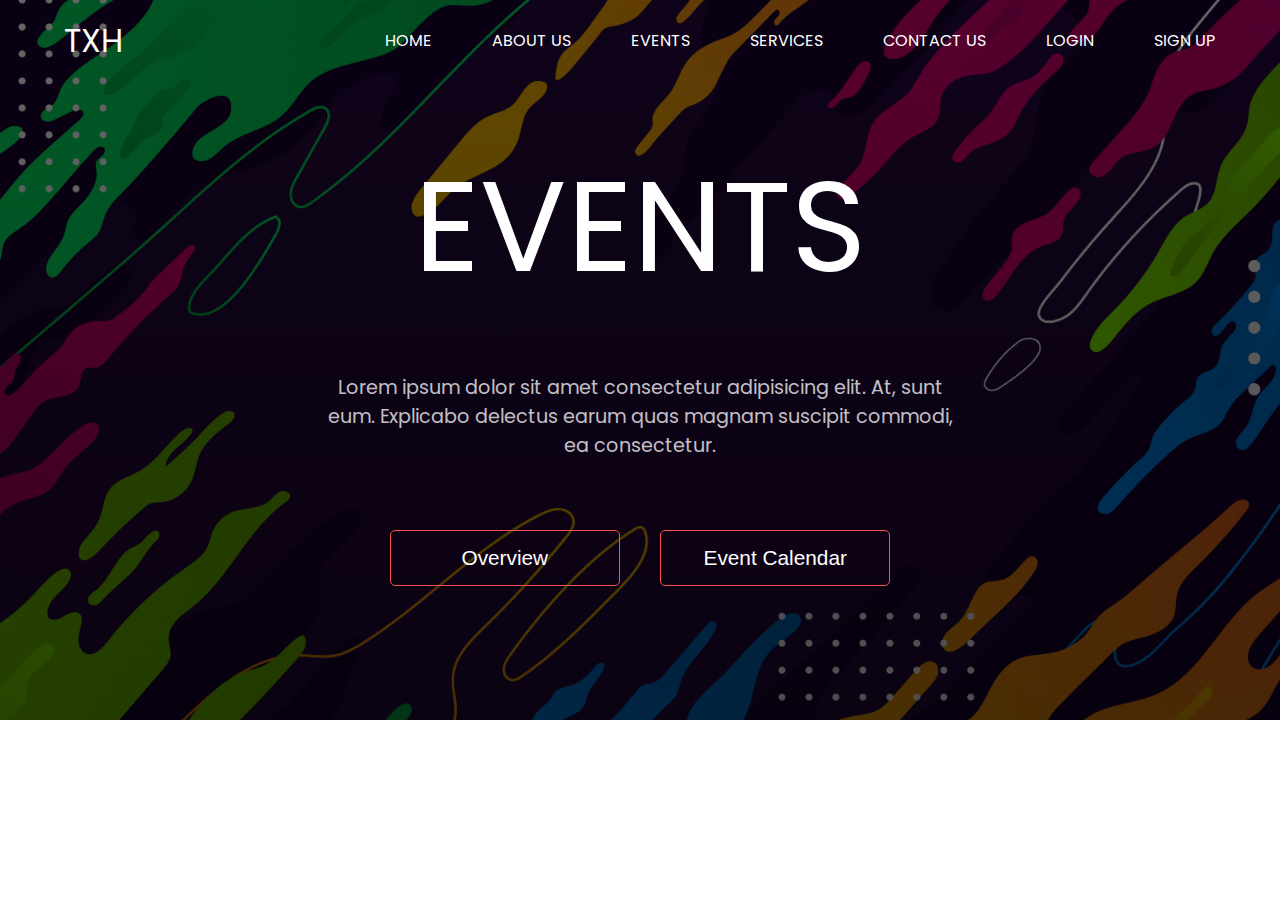
==== view/events.html @ c17a06e1 "updated homepage design. Added events page" ====
<!DOCTYPE html>
<html lang="en">
<head>
    <meta charset="UTF-8">
    <meta http-equiv="X-UA-Compatible" content="IE=edge">
    <meta name="viewport" content="width=device-width, initial-scale=1.0">
    <title>Events | Tech Experience Hub</title>
    <link rel="stylesheet" href="../css/navbar.css">
    <link rel="stylesheet" href="../css/events.css">
    <link href="https://fonts.googleapis.com/css2?family=Inter:wght@100;300;400&family=Poppins:wght@100;300;400&display=swap" rel="stylesheet"> 
</head>
<body>
    <!-- navigation bar -->
    <header>
        <div class="nav-container">
            <!-- brand -->
            <div class="nav-brand">
                <img src="" alt="">
                <a href="index.html">TXH</a>
            </div>

            <!-- hamburger menu -->
            <div class="burger">
                <div class="line1"></div>
                <div class="line2"></div>
                <div class="line3"></div>
            </div>

            <!-- navigation links -->
            <nav>
                <ul class="nav-links">
                    <li><a href="index.html" class="links">Home</a></li>
                    <li><a href="about.html" class="links">About Us</a></li>
                    <li><a href="events.html" class="links">Events</a></li>
                    <li><a href="services.html" class="links">Services</a></li>
                    <li><a href="contact.html" class="links">Contact Us</a></li>
                    <li><a href="login.html" class="links">Login</a></li>
                    <li><a href="signup.html" class="links">Sign Up</a></li>
                </ul>
            </nav>
        </div>
    </header>
    <!-- end of navigation bar -->

    <main>
        <div class="bk-img"></div>

        <p class="heading">Events</p>

        <p class="sometext">Lorem ipsum dolor sit amet consectetur adipisicing elit. At, sunt eum. Explicabo delectus earum quas magnam suscipit commodi, ea consectetur.</p>

        <!-- buttons -->
        <div class="button-container">
            <button>Overview</button>
            <button>Event Calendar</button>
        </div>
    </main>

<script src="../js/index.js"></script>
</body>
</html>
---- css/navbar.css ----
*{
    margin: 0;
    padding: 0;
    box-sizing: border-box;
}

html{
    scroll-behavior: smooth;
    
}

body{
    position: relative;
    font-family: 'Poppins', sans-serif;
    font-size: 16px;
    font-weight: 400;
    height: 100%;
}

header{
    display: flex;
    justify-content: center;
    height: 8vh;
    color: white;
    z-index: 999;
    background-color: #f5514e;
    width: 100%;
    position: fixed;
    top: 0;
}

.nav-container{
    display: flex;
    align-items: center;
    justify-content: space-between;
    width: 90%;
}

.nav-brand{
    display: flex;
    align-items: center;
    flex: 1;
}

.nav-brand a{
    font-size: 2rem;
    text-decoration: none;
    color: white;
}

.burger{
    display: block;
    z-index: 30;
    cursor: pointer;
}

.burger div{
    width: 25px;
    margin: 3px;
    padding: 2px;
    border-radius: 10px;
    background-color: white;
    transition: all .3s ease;
}

.nav-links{
    display: none;
    align-items: center;
    list-style: none;
    transition: all 0.5s ease;
}


.links{
    /* margin-left: 50px; */
    text-decoration: none;
    color: white;
    text-transform: uppercase;
    transition: all 0.5s ease;
}

.nav-links.navSlide{
    position: fixed;
    top: 8vh;
    left: 0;
    height: 100vh;
    width: 100%;
    display: block;
    background-color: #f5514e;
    z-index: 1000;
    transition: all 0.5s ease;
}

.nav-links.slideIn{
    overflow: hidden;
    animation: slideIn .5s ease forwards alternate;
}


@keyframes slideIn {
    from{
        transform: translateX(-100%);
    }

    to{
        transform: translateX(0%);
    }
}


.nav-links li a{
    display: inline-block;
    text-align: center;
    margin: 25px auto;
    width: 100%;
}

.burger.toggle .line1{
    transform: rotate(45deg) translate(5px, 5px);
}
.burger.toggle .line2{
    /* transform: translateX(-200px); */
    opacity: 0;
    
}
.burger.toggle .line3{
    transform: rotate(-45deg) translate(5px, -5px);
}




@media screen and (min-width: 50em) {
    header{
        position: relative;
        background: transparent;
        top: 0;
        width: 100%;
        border: 0;
        height: 9vh;
        transition: all 0.8s ease;
    }

    .header-transparent{
        background: transparent;
        position: relative;
    }

    .nav-container{
        position: relative;
        top: 0;
    }

    .nav-links{
        display: flex;
    }

    .nav-links li a{
        margin: 30px;
        padding: 0px;
    }

    .nav-links li a:hover{
        color: #FF8482;
    }

    .burger{
        display: none;
    }

    .stickyH{
        position: sticky;
        background-color: #f5514e;
    }
}
---- css/events.css ----
*{
    margin: 0;
    padding: 0;
    box-sizing: border-box;
}

html{
  scroll-behavior: smooth;
}

body{
  height: 100vh;
  font-family: "Poppins", sans-serif;
  font-size: 16px;
  font-weight: 400;
}

.bk-img {
    position: absolute;
    top: 0;
    /* border: 5px solid red; */
    /* object-fit: scale-down; */
    height: 80vh;
    width: 100%;
    background: linear-gradient(rgba(0, 0, 0, 0.6), rgba(0, 0, 0, 0.7)),
      url("../assets/img/backgrounds/mainBg.png");
    background-repeat: no-repeat;
    background-size: cover;
    z-index: -1000;
  }

  .heading{
    padding-top: 150px;
    font-size: 5rem;
    text-transform: uppercase;
    color: white;
    text-align: center;
  }

  .sometext{
    color: rgba(255, 255, 255, 0.774);
    font-size: 1rem;
    text-align: center;
    width: 90%;
    margin: 50px auto;
  }

  .button-container{
    display: flex;
    align-items: center;
    flex-direction: column;
    width: 90%;
    margin: auto;
    justify-content: center;
  }

  .button-container button{
    padding: 15px;
    font-size: 1rem;
    margin-top: 20px;
    width: 100%;
    background-color: #f5514e;
    color: white;
    border: 0;
    border-radius: 5px;
    cursor: pointer;
  }



  @media screen and (min-width: 50em) {
    .bk-img {
        height: 80vh;
    }

    .heading{
      padding-top: 50px;
      font-size: 8rem;
    }
  
    .sometext{
      font-size: 1.2rem;
      width: 50%;
    }
  
    .button-container{
      width: 90%;
      flex-direction: row;
    }
  
    .button-container button{
      margin: 20px;
      width: 20%;
      font-size: 1.3rem;
      background: transparent;
      border: 1px solid #f5514e;
      transition: all 0.5s ease;
    }

    .button-container button:hover{
      background-color: #f5514e;
    }
  
  }
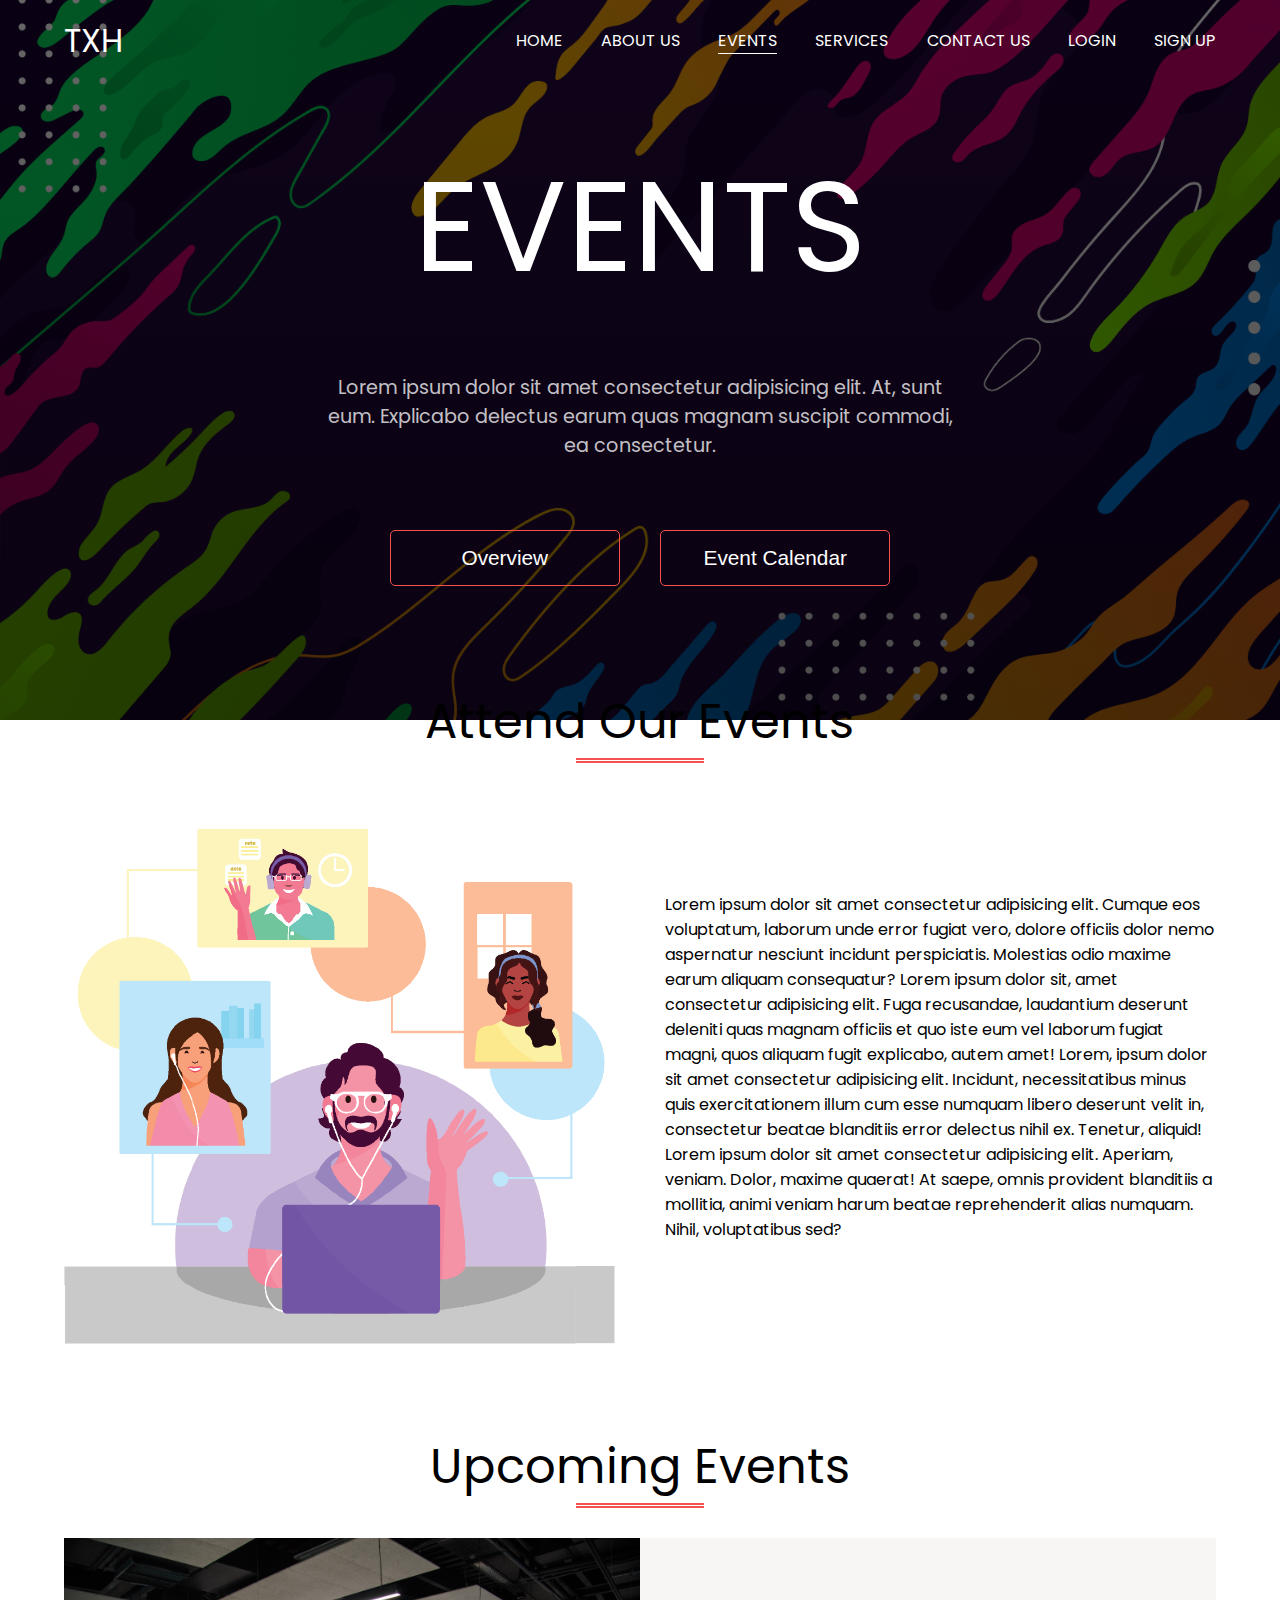
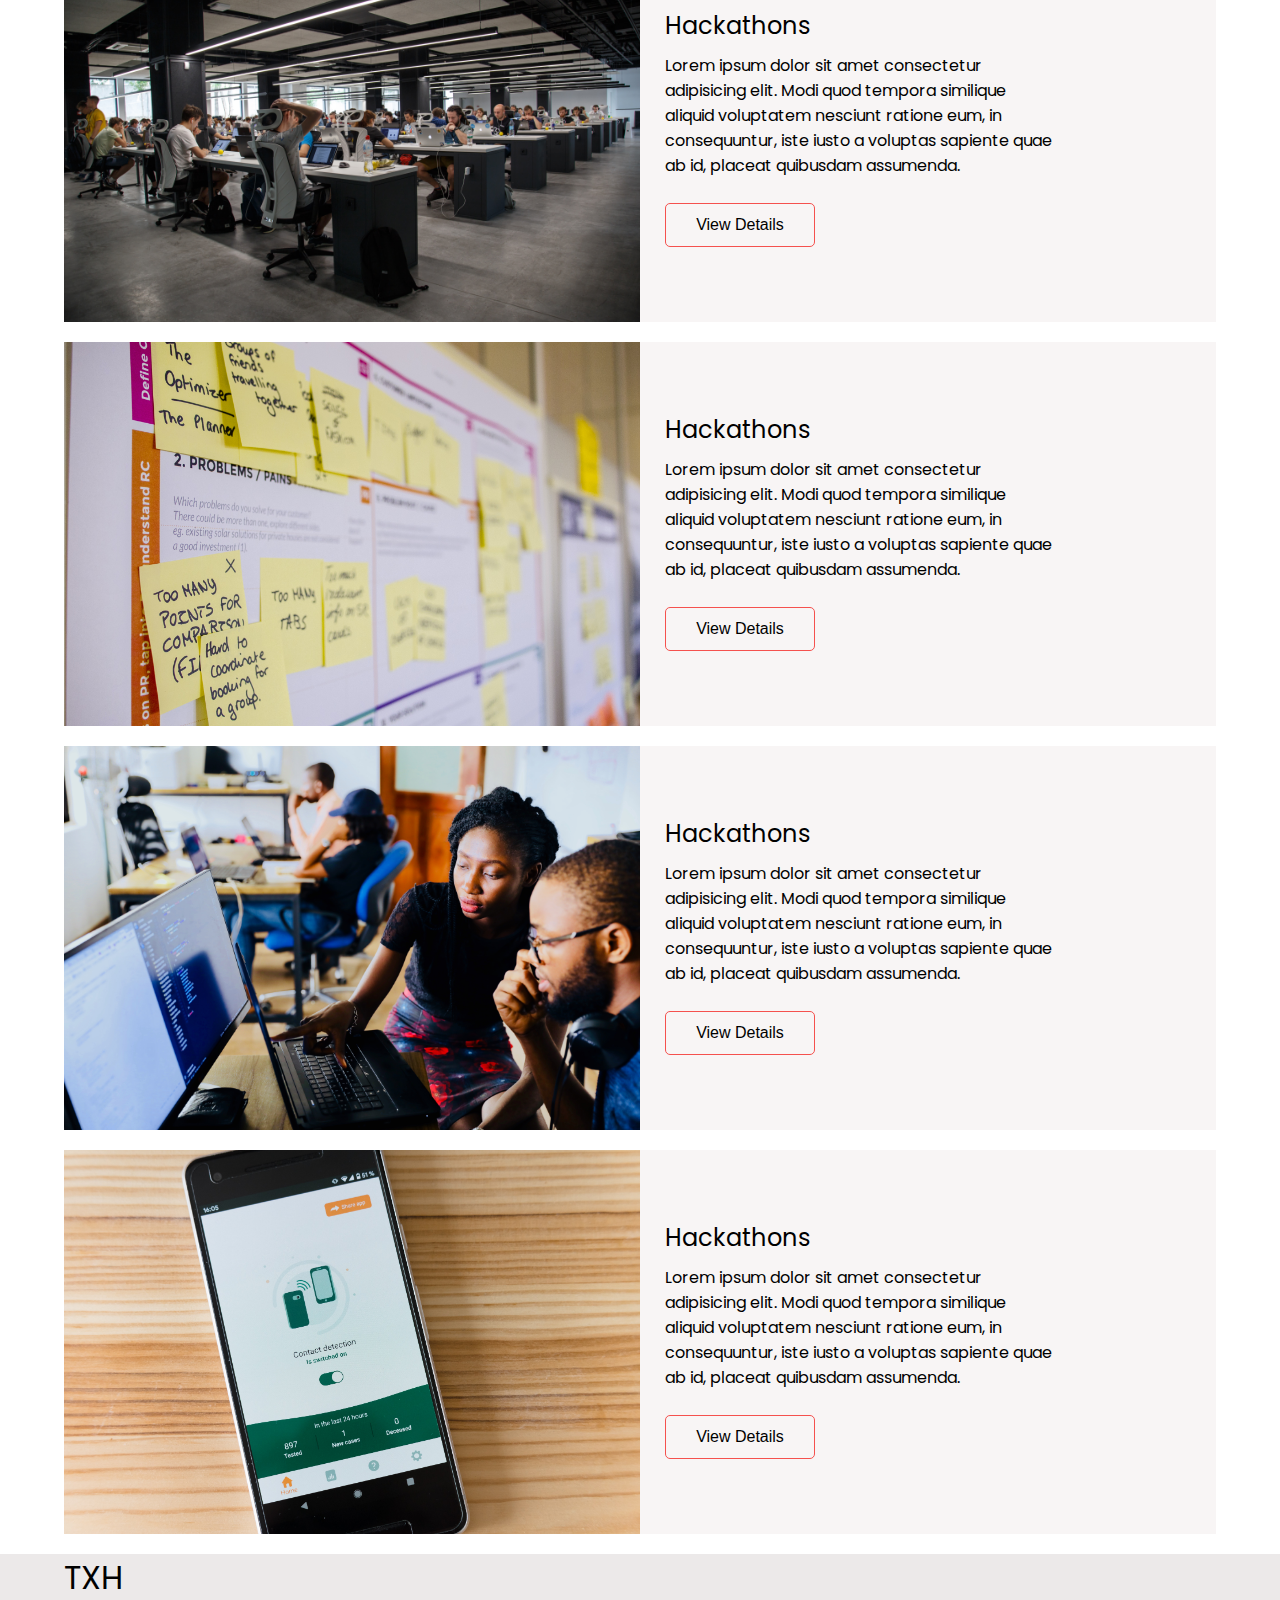
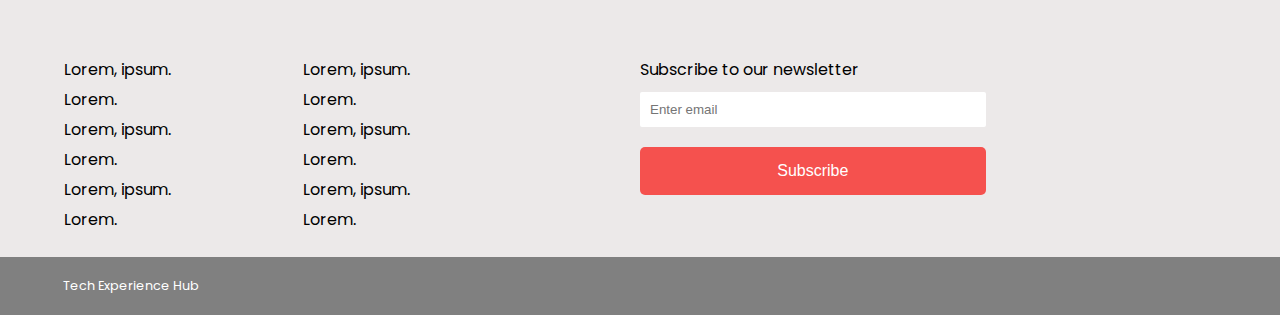
==== commit 8cdc655d: "completed events section" ====
--- a/view/events.html
+++ b/view/events.html
@@ -31,7 +31,7 @@
                 <ul class="nav-links">
                     <li><a href="index.html" class="links">Home</a></li>
                     <li><a href="about.html" class="links">About Us</a></li>
-                    <li><a href="events.html" class="links">Events</a></li>
+                    <li><a href="events.html" class="links active">Events</a></li>
                     <li><a href="services.html" class="links">Services</a></li>
                     <li><a href="contact.html" class="links">Contact Us</a></li>
                     <li><a href="login.html" class="links">Login</a></li>
@@ -54,8 +54,118 @@
             <button>Overview</button>
             <button>Event Calendar</button>
         </div>
+
+        <p class="title">Attend Our Events</p>
+
+        <!-- events intro -->
+        <section class="intro">
+            <div class="intro-container">
+                <div class="illustration">
+                    <a href="https://www.vecteezy.com/free-vector/discussion"><img src="../assets/img/illustration/eventIll.svg" alt=""></a>
+                </div>
+
+                <div class="text-content">
+                    <p class="text">Lorem ipsum dolor sit amet consectetur adipisicing elit. Cumque eos voluptatum, laborum unde error fugiat vero, dolore officiis dolor nemo aspernatur nesciunt incidunt perspiciatis. Molestias odio maxime earum aliquam consequatur? Lorem ipsum dolor sit, amet consectetur adipisicing elit. Fuga recusandae, laudantium deserunt deleniti quas magnam officiis et quo iste eum vel laborum fugiat magni, quos aliquam fugit explicabo, autem amet! Lorem, ipsum dolor sit amet consectetur adipisicing elit. Incidunt, necessitatibus minus quis exercitationem illum cum esse numquam libero deserunt velit in, consectetur beatae blanditiis error delectus nihil ex. Tenetur, aliquid! Lorem ipsum dolor sit amet consectetur adipisicing elit. Aperiam, veniam. Dolor, maxime quaerat! At saepe, omnis provident blanditiis a mollitia, animi veniam harum beatae reprehenderit alias numquam. Nihil, voluptatibus sed?</p>
+                </div>
+            </div>
+        </section>
+
+        <!-- events section -->
+        <section class="events">
+            <!--  -->
+            
+
+            <!-- events -->
+            <div class="events-container">
+                <p class="title">Upcoming Events</p>
+                <div class="event">
+                    <img src="../assets/img/pics/alex-kotliarskyi-QBpZGqEMsKg-unsplash.jpg" alt="">
+                    <div class="right">
+                        <p class="heading">Hackathons</p>
+                        <p class="text">Lorem ipsum dolor sit amet consectetur adipisicing elit. Modi quod tempora similique aliquid voluptatem nesciunt ratione eum, in consequuntur, iste iusto a voluptas sapiente quae ab id, placeat quibusdam assumenda.</p>
+                        <button>View Details</button>
+                    </div>
+                </div>
+                <div class="event">
+                    <img src="../assets/img/pics/daria-nepriakhina-zoCDWPuiRuA-unsplash.jpg" alt="">
+                    <div class="right">
+                        <p class="heading">Hackathons</p>
+                        <p class="text">Lorem ipsum dolor sit amet consectetur adipisicing elit. Modi quod tempora similique aliquid voluptatem nesciunt ratione eum, in consequuntur, iste iusto a voluptas sapiente quae ab id, placeat quibusdam assumenda.</p>
+                        <button>View Details</button>
+                    </div>
+                </div>
+                <div class="event">
+                    <img src="../assets/img/pics/lagos-techie-IgUR1iX0mqM-unsplash.jpg" alt="">
+                    <div class="right">
+                        <p class="heading">Hackathons</p>
+                        <p class="text">Lorem ipsum dolor sit amet consectetur adipisicing elit. Modi quod tempora similique aliquid voluptatem nesciunt ratione eum, in consequuntur, iste iusto a voluptas sapiente quae ab id, placeat quibusdam assumenda.</p>
+                        <button>View Details</button>
+                    </div>
+                </div>
+                <div class="event">
+                    <img src="../assets/img/pics/markus-winkler-4TBdESUNuFg-unsplash.jpg" alt="">
+                    <div class="right">
+                        <p class="heading">Hackathons</p>
+                        <p class="text">Lorem ipsum dolor sit amet consectetur adipisicing elit. Modi quod tempora similique aliquid voluptatem nesciunt ratione eum, in consequuntur, iste iusto a voluptas sapiente quae ab id, placeat quibusdam assumenda.</p>
+                        <button>View Details</button>
+                    </div>
+                </div>
+            </div>
+        </section>
+
     </main>
 
+    <footer>
+        <div class="footer-content">
+            <!-- brand and socials -->
+            <div class="brand">
+                <p>TXH</p>
+                <div class="socials">
+                    <a href=""><i class="fab fa-instagram-square fa-2x"></i></a>
+                    <a href=""><i class="fab fa-facebook-square fa-2x"></i></a>
+                    <a href=""><i class="fab fa-twitter-square fa-2x"></i></a>
+                    <a href=""><i class="fab fa-github-square fa-2x"></i></a>
+                </div>
+            </div>
+
+            <div class="res-content">
+                <!-- other linnks -->
+                <div class="other-links">
+                    <div class="first-set">
+                        <a href="http://">Lorem, ipsum.</a>
+                        <a href="http://">Lorem.</a>
+                        <a href="http://">Lorem, ipsum.</a>
+                        <a href="http://">Lorem.</a>
+                        <a href="http://">Lorem, ipsum.</a>
+                        <a href="http://">Lorem.</a>
+                    </div>
+                    <div class="second-set">
+                        <a href="http://">Lorem, ipsum.</a>
+                        <a href="http://">Lorem.</a>
+                        <a href="http://">Lorem, ipsum.</a>
+                        <a href="http://">Lorem.</a>
+                        <a href="http://">Lorem, ipsum.</a>
+                        <a href="http://">Lorem.</a>
+                    </div>
+                </div>
+
+                <!-- newsletter subscription -->
+                <div class="newsletter">
+                    <p>Subscribe to our newsletter</p>
+                    <input type="text" placeholder="Enter email">
+                    <input type="button" value="Subscribe">
+                </div>
+            </div>
+        </div>
+        <!-- <hr> -->
+        <div class="copyright-info">
+            <span><i class="fa fa-copyright" aria-hidden="true"></i>Tech Experience Hub</span>
+        </div>
+    </footer>
+
+    <button class="scrollToTop" onclick="topFunction()"><i class="fas fa-arrow-alt-circle-up fa-2x"></i></button>
+
+<script src="https://kit.fontawesome.com/f974d2668e.js" crossorigin="anonymous"></script>    
 <script src="../js/index.js"></script>
 </body>
 </html>--- a/css/navbar.css
+++ b/css/navbar.css
@@ -1,175 +1,277 @@
-*{
-    margin: 0;
-    padding: 0;
-    box-sizing: border-box;
-}
-
-html{
-    scroll-behavior: smooth;
-    
-}
-
-body{
+* {
+  margin: 0;
+  padding: 0;
+  box-sizing: border-box;
+}
+
+html {
+  scroll-behavior: smooth;
+}
+
+body {
+  position: relative;
+  font-family: "Poppins", sans-serif;
+  font-size: 16px;
+  font-weight: 400;
+  height: 100%;
+}
+
+header {
+  display: flex;
+  justify-content: center;
+  height: 8vh;
+  color: white;
+  z-index: 999;
+  background-color: #f5514e;
+  width: 100%;
+  position: fixed;
+  top: 0;
+}
+
+.nav-container {
+  display: flex;
+  align-items: center;
+  justify-content: space-between;
+  width: 90%;
+}
+
+.nav-brand {
+  display: flex;
+  align-items: center;
+  flex: 1;
+}
+
+.nav-brand a {
+  font-size: 2rem;
+  text-decoration: none;
+  color: white;
+}
+
+.burger {
+  display: block;
+  z-index: 30;
+  cursor: pointer;
+}
+
+.burger div {
+  width: 25px;
+  margin: 3px;
+  padding: 2px;
+  border-radius: 10px;
+  background-color: white;
+  transition: all 0.3s ease;
+}
+
+.nav-links {
+  display: none;
+  align-items: center;
+  list-style: none;
+  transition: all 0.5s ease;
+}
+
+.links {
+  /* margin-left: 50px; */
+  text-decoration: none;
+  color: white;
+  text-transform: uppercase;
+  transition: all 0.5s ease;
+}
+
+.nav-links.navSlide {
+  position: fixed;
+  top: 8vh;
+  left: 0;
+  height: 100vh;
+  width: 100%;
+  display: block;
+  background-color: #f5514e;
+  z-index: 1000;
+  transition: all 0.5s ease;
+}
+
+.nav-links.slideIn {
+  overflow: hidden;
+  animation: slideIn 0.5s ease forwards alternate;
+}
+
+@keyframes slideIn {
+  from {
+    transform: translateX(-100%);
+  }
+
+  to {
+    transform: translateX(0%);
+  }
+}
+
+.nav-links li a {
+  display: inline-block;
+  text-align: center;
+  margin: 25px auto;
+  width: 100%;
+}
+
+.burger.toggle .line1 {
+  transform: rotate(45deg) translate(5px, 5px);
+}
+.burger.toggle .line2 {
+  /* transform: translateX(-200px); */
+  opacity: 0;
+}
+.burger.toggle .line3 {
+  transform: rotate(-45deg) translate(5px, -5px);
+}
+
+footer {
+  /* background: linear-gradient(rgba(0, 0, 0, 0.6), rgba(0, 0, 0, 0.6)); */
+  background-color: #ece9e9;
+  height: fit-content;
+}
+
+.footer-content {
+  width: 90%;
+  margin: auto;
+}
+
+.brand p {
+  font-size: 2rem;
+  margin: 10px auto;
+}
+
+.socials {
+  margin: auto;
+  width: 100%;
+}
+
+.socials a {
+  text-decoration: none;
+  color: #f5514e;
+  margin: 5px;
+}
+
+.other-links {
+  display: flex;
+  align-items: center;
+  justify-content: space-between;
+  width: 90%;
+  margin: 20px 0px;
+}
+
+.other-links a {
+  display: block;
+  text-decoration: none;
+  color: black;
+  margin-bottom: 5px;
+}
+
+.newsletter {
+  width: 100%;
+}
+
+.newsletter input {
+  padding: 10px;
+  border: thin;
+  border-radius: 2px;
+  width: 100%;
+  margin: 10px auto;
+}
+
+.newsletter input[type="button"] {
+  padding: 15px;
+  font-size: 1rem;
+  background-color: #f5514e;
+  color: white;
+  border: 0;
+  border-radius: 5px;
+  transition: all 0.3s ease;
+}
+
+.newsletter input[type="button"]:hover {
+  border-radius: 10px;
+  cursor: pointer;
+}
+
+.copyright-info {
+  padding: 20px;
+  text-align: left;
+  font-size: 0.8rem;
+  background-color: grey;
+  color: white;
+}
+
+.copyright-info span {
+  display: block;
+  width: 93%;
+  margin: auto;
+}
+
+.active{
+    border-bottom: 1px solid white;
+}
+
+@media screen and (min-width: 50em) {
+  header {
     position: relative;
-    font-family: 'Poppins', sans-serif;
-    font-size: 16px;
-    font-weight: 400;
-    height: 100%;
-}
-
-header{
+    background: transparent;
+    top: 0;
+    width: 100%;
+    border: 0;
+    height: 9vh;
+    transition: all 0.8s ease;
+  }
+
+  .nav-container {
+    position: relative;
+    top: 0;
+  }
+
+  .nav-links {
     display: flex;
-    justify-content: center;
-    height: 8vh;
-    color: white;
-    z-index: 999;
+    justify-content: space-between;
+    width: 700px;
+  }
+
+  .nav-links li a{
+    margin: 30px auto;
+    padding: 0px;
+    width: fit-content;
+  }
+
+  .nav-links li{
+      text-align: center;
+      width: fit-content;
+  }
+
+  .nav-links li a:hover {
+    color: #ff8482;
+  }
+
+  .burger {
+    display: none;
+  }
+
+  .stickyH {
+    position: sticky;
     background-color: #f5514e;
-    width: 100%;
-    position: fixed;
-    top: 0;
-}
-
-.nav-container{
+  }
+
+  .stickyH .nav-links li a:hover{
+      color: white;
+      font-size: 1.05rem;
+  }
+
+  .other-links {
+    width: 30%;
+  }
+
+  .newsletter {
+    width: 30%;
+    margin: 20px auto;
+  }
+
+  .res-content {
     display: flex;
-    align-items: center;
     justify-content: space-between;
-    width: 90%;
-}
-
-.nav-brand{
-    display: flex;
-    align-items: center;
-    flex: 1;
-}
-
-.nav-brand a{
-    font-size: 2rem;
-    text-decoration: none;
-    color: white;
-}
-
-.burger{
-    display: block;
-    z-index: 30;
-    cursor: pointer;
-}
-
-.burger div{
-    width: 25px;
-    margin: 3px;
-    padding: 2px;
-    border-radius: 10px;
-    background-color: white;
-    transition: all .3s ease;
-}
-
-.nav-links{
-    display: none;
-    align-items: center;
-    list-style: none;
-    transition: all 0.5s ease;
-}
-
-
-.links{
-    /* margin-left: 50px; */
-    text-decoration: none;
-    color: white;
-    text-transform: uppercase;
-    transition: all 0.5s ease;
-}
-
-.nav-links.navSlide{
-    position: fixed;
-    top: 8vh;
-    left: 0;
-    height: 100vh;
-    width: 100%;
-    display: block;
-    background-color: #f5514e;
-    z-index: 1000;
-    transition: all 0.5s ease;
-}
-
-.nav-links.slideIn{
-    overflow: hidden;
-    animation: slideIn .5s ease forwards alternate;
-}
-
-
-@keyframes slideIn {
-    from{
-        transform: translateX(-100%);
-    }
-
-    to{
-        transform: translateX(0%);
-    }
-}
-
-
-.nav-links li a{
-    display: inline-block;
-    text-align: center;
-    margin: 25px auto;
-    width: 100%;
-}
-
-.burger.toggle .line1{
-    transform: rotate(45deg) translate(5px, 5px);
-}
-.burger.toggle .line2{
-    /* transform: translateX(-200px); */
-    opacity: 0;
-    
-}
-.burger.toggle .line3{
-    transform: rotate(-45deg) translate(5px, -5px);
-}
-
-
-
-
-@media screen and (min-width: 50em) {
-    header{
-        position: relative;
-        background: transparent;
-        top: 0;
-        width: 100%;
-        border: 0;
-        height: 9vh;
-        transition: all 0.8s ease;
-    }
-
-    .header-transparent{
-        background: transparent;
-        position: relative;
-    }
-
-    .nav-container{
-        position: relative;
-        top: 0;
-    }
-
-    .nav-links{
-        display: flex;
-    }
-
-    .nav-links li a{
-        margin: 30px;
-        padding: 0px;
-    }
-
-    .nav-links li a:hover{
-        color: #FF8482;
-    }
-
-    .burger{
-        display: none;
-    }
-
-    .stickyH{
-        position: sticky;
-        background-color: #f5514e;
-    }
-}+    align-items: flex-start;
+  }
+}
--- a/css/events.css
+++ b/css/events.css
@@ -1,105 +1,256 @@
-*{
-    margin: 0;
-    padding: 0;
-    box-sizing: border-box;
-}
-
-html{
+* {
+  margin: 0;
+  padding: 0;
+  box-sizing: border-box;
+}
+
+html {
   scroll-behavior: smooth;
 }
 
-body{
-  height: 100vh;
+body {
+  height: 100%;
   font-family: "Poppins", sans-serif;
   font-size: 16px;
   font-weight: 400;
+  position: relative;
 }
 
 .bk-img {
-    position: absolute;
-    top: 0;
-    /* border: 5px solid red; */
-    /* object-fit: scale-down; */
+  position: absolute;
+  top: 0;
+  /* border: 5px solid red; */
+  /* object-fit: scale-down; */
+  height: 80vh;
+  width: 100%;
+  background: linear-gradient(rgba(0, 0, 0, 0.6), rgba(0, 0, 0, 0.7)),
+    url("../assets/img/backgrounds/mainBg.png");
+  background-repeat: no-repeat;
+  background-size: cover;
+  z-index: -1000;
+}
+
+.heading {
+  padding-top: 150px;
+  font-size: 5rem;
+  text-transform: uppercase;
+  color: white;
+  text-align: center;
+}
+
+.sometext {
+  color: rgba(255, 255, 255, 0.774);
+  font-size: 1rem;
+  text-align: center;
+  width: 90%;
+  margin: 50px auto;
+}
+
+.button-container {
+  display: flex;
+  align-items: center;
+  flex-direction: column;
+  width: 90%;
+  margin: auto;
+  justify-content: center;
+}
+
+.button-container button {
+  padding: 15px;
+  font-size: 1rem;
+  margin-top: 20px;
+  width: 100%;
+  background-color: #f5514e;
+  color: white;
+  border: 0;
+  border-radius: 5px;
+  cursor: pointer;
+}
+
+.events {
+  /* padding-top: 80px; */
+}
+
+.title {
+  font-size: 2rem;
+  text-align: center;
+  padding-top: 80px;
+}
+
+.title::after{
+  content: "";
+  display: block;
+  border-bottom: 5px double #f5514e;
+  width: 10%;
+  margin: auto;
+}
+
+.event {
+  width: 90%;
+  margin: 20px auto;
+  /* padding: 15px; */
+  background-color: #f8f5f5;
+  text-align: center;
+  border-width: thin;
+}
+
+.event img {
+  width: 100%;
+  padding: 0;
+}
+
+.event .text{
+  padding: 15px;
+}
+
+.event .heading {
+  padding-top: 0;
+  font-size: 1.5rem;
+  text-transform: capitalize;
+  margin: 10px;
+  color: black;
+}
+
+.event button {
+  padding: 12px;
+  margin: 15px auto;
+  width: 150px;
+  font-size: 1rem;
+  background-color: transparent;
+  border: 1px solid #f5514e;
+  border-width: thin;
+  border-radius: 5px;
+  cursor: pointer;
+  transition: all 0.2s ease;
+}
+
+.scrollToTop {
+  display: none;
+  position: fixed;
+  bottom: 20px;
+  right: 10px;
+  background: transparent;
+  border: none;
+  z-index: 1000;
+}
+
+.fa-arrow-alt-circle-up {
+  color: black;
+  cursor: pointer;
+}
+
+.intro{
+  width: 90%;
+  margin: auto;
+}
+
+.intro-container .illustration a img{
+  width: 100%;
+}
+
+.intro-container .text-content{
+  width: 100%;
+  margin: 10px auto 30px auto;
+  text-align: center;
+}
+
+@media screen and (min-width: 50em) {
+  .bk-img {
     height: 80vh;
-    width: 100%;
-    background: linear-gradient(rgba(0, 0, 0, 0.6), rgba(0, 0, 0, 0.7)),
-      url("../assets/img/backgrounds/mainBg.png");
-    background-repeat: no-repeat;
-    background-size: cover;
-    z-index: -1000;
-  }
-
-  .heading{
-    padding-top: 150px;
-    font-size: 5rem;
-    text-transform: uppercase;
+  }
+
+  .heading {
+    padding-top: 50px;
+    font-size: 8rem;
+  }
+
+  .sometext {
+    font-size: 1.2rem;
+    width: 50%;
+  }
+
+  .button-container {
+    width: 90%;
+    flex-direction: row;
+  }
+
+  .button-container button {
+    margin: 20px;
+    width: 20%;
+    font-size: 1.3rem;
+    background: transparent;
+    border: 1px solid #f5514e;
+    transition: all 0.5s ease;
+  }
+
+  .button-container button:hover {
+    background-color: #f5514e;
+  }
+
+  .event button:hover {
+    background-color: #f5514e;
     color: white;
-    text-align: center;
-  }
-
-  .sometext{
-    color: rgba(255, 255, 255, 0.774);
-    font-size: 1rem;
-    text-align: center;
-    width: 90%;
-    margin: 50px auto;
-  }
-
-  .button-container{
+  }
+
+  .title{
+    font-size: 3rem;
+    margin-bottom: 30px;
+  }
+
+
+  .event{
     display: flex;
     align-items: center;
-    flex-direction: column;
+    text-align: left;
+  }
+
+  .event img{
+    width: 50%;
+  }
+
+  .event .heading, .event .text{
+    text-align: left;
+    padding: 0;
+    margin: 10px;
+    width: 70%;
+  }
+
+  .event button{
+    margin-left: 10px;
+  }
+
+  .event .right{
+    margin-left: 15px;
+  }
+
+  .scrollToTop {
+    right: 20px;
+  }
+
+  .intro{
     width: 90%;
     margin: auto;
-    justify-content: center;
-  }
-
-  .button-container button{
-    padding: 15px;
-    font-size: 1rem;
-    margin-top: 20px;
+  }
+
+  .intro-container{
+    display: flex;
+    align-items: center;
+    justify-content: space-around;
     width: 100%;
-    background-color: #f5514e;
-    color: white;
-    border: 0;
-    border-radius: 5px;
-    cursor: pointer;
-  }
-
-
-
-  @media screen and (min-width: 50em) {
-    .bk-img {
-        height: 80vh;
-    }
-
-    .heading{
-      padding-top: 50px;
-      font-size: 8rem;
-    }
+  }
   
-    .sometext{
-      font-size: 1.2rem;
-      width: 50%;
-    }
+  .intro-container .illustration a img{
+    width: 100%;
+  }
+
+  .intro-container .illustration{
+    flex: 1;
+  }
   
-    .button-container{
-      width: 90%;
-      flex-direction: row;
-    }
-  
-    .button-container button{
-      margin: 20px;
-      width: 20%;
-      font-size: 1.3rem;
-      background: transparent;
-      border: 1px solid #f5514e;
-      transition: all 0.5s ease;
-    }
-
-    .button-container button:hover{
-      background-color: #f5514e;
-    }
-  
-  }
-  +  .intro-container .text-content{
+    flex: 1;
+    width: 60%;
+    margin: 10px 0px 20px 50px;
+    text-align: left;
+  }
+}
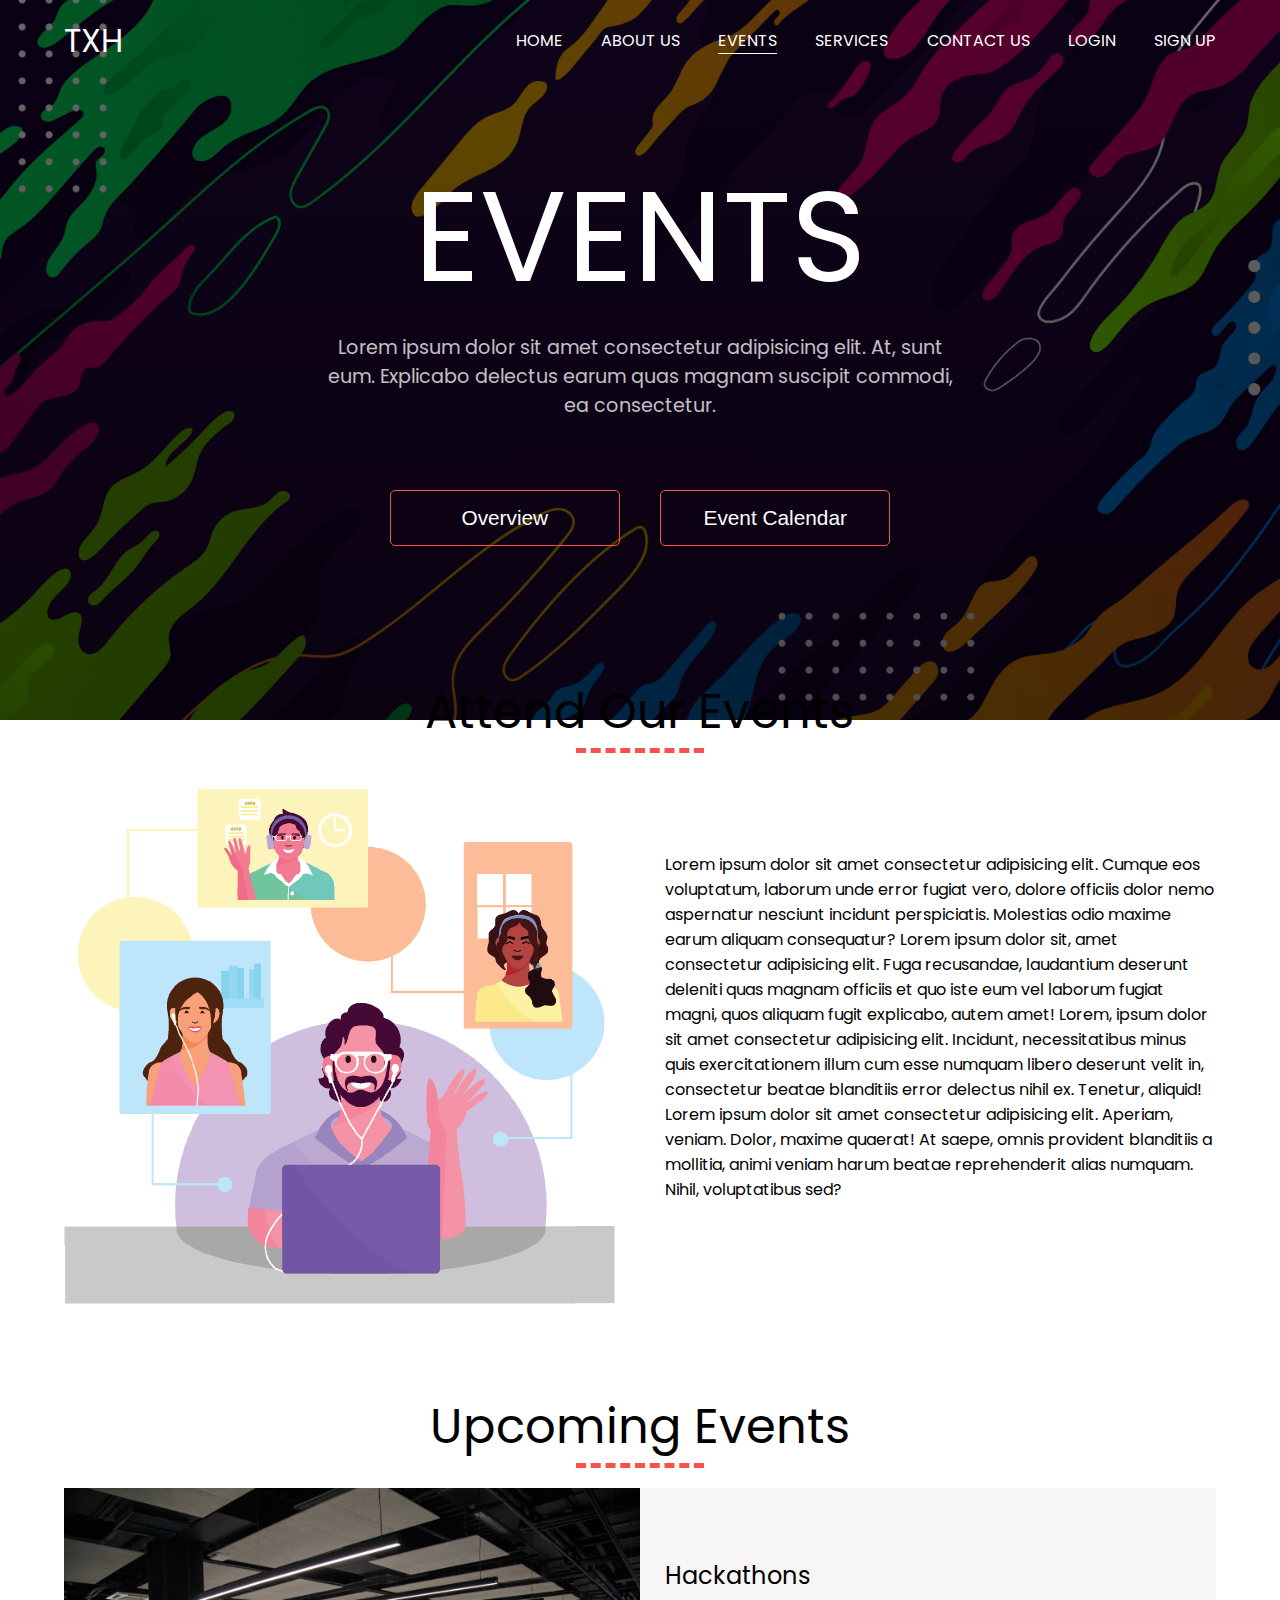
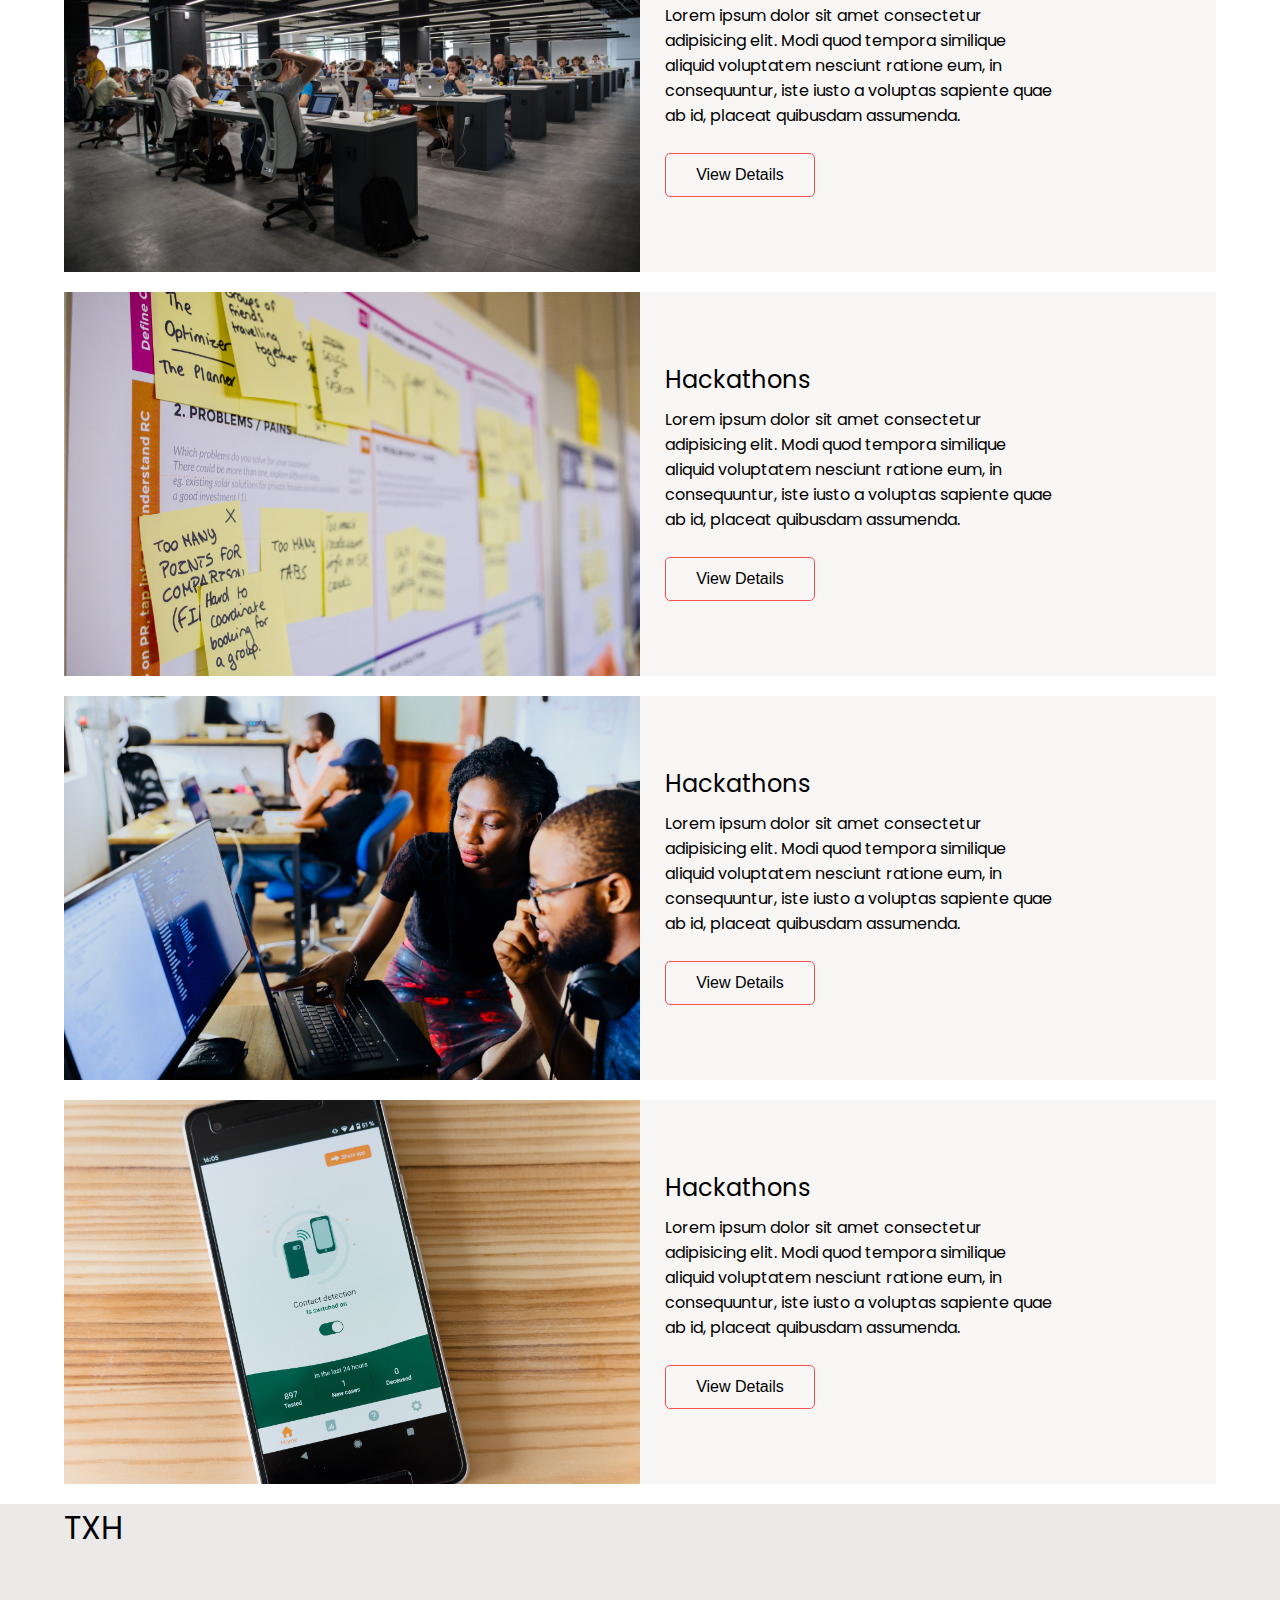
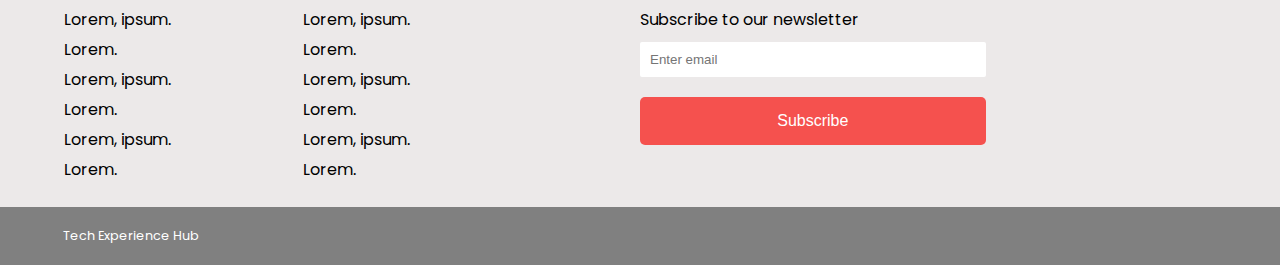
==== commit 30d97917: "updates" ====
--- a/view/events.html
+++ b/view/events.html
@@ -5,8 +5,7 @@
     <meta http-equiv="X-UA-Compatible" content="IE=edge">
     <meta name="viewport" content="width=device-width, initial-scale=1.0">
     <title>Events | Tech Experience Hub</title>
-    <link rel="stylesheet" href="../css/navbar.css">
-    <link rel="stylesheet" href="../css/events.css">
+    <link rel="stylesheet" href="../css/style.css">
     <link href="https://fonts.googleapis.com/css2?family=Inter:wght@100;300;400&family=Poppins:wght@100;300;400&display=swap" rel="stylesheet"> 
 </head>
 <body>
@@ -43,9 +42,9 @@
     <!-- end of navigation bar -->
 
     <main>
-        <div class="bk-img"></div>
+        <div class="ebk-img"></div>
 
-        <p class="heading">Events</p>
+        <p class="heading e">Events</p>
 
         <p class="sometext">Lorem ipsum dolor sit amet consectetur adipisicing elit. At, sunt eum. Explicabo delectus earum quas magnam suscipit commodi, ea consectetur.</p>
 
@@ -55,7 +54,7 @@
             <button>Event Calendar</button>
         </div>
 
-        <p class="title">Attend Our Events</p>
+        <p class="e-title">Attend Our Events</p>
 
         <!-- events intro -->
         <section class="intro">
@@ -72,12 +71,9 @@
 
         <!-- events section -->
         <section class="events">
-            <!--  -->
-            
-
             <!-- events -->
             <div class="events-container">
-                <p class="title">Upcoming Events</p>
+                <p class="e-title">Upcoming Events</p>
                 <div class="event">
                     <img src="../assets/img/pics/alex-kotliarskyi-QBpZGqEMsKg-unsplash.jpg" alt="">
                     <div class="right">
--- a/css/style.css
+++ b/css/style.css
@@ -0,0 +1,1084 @@
+* {
+  margin: 0;
+  padding: 0;
+  box-sizing: border-box;
+}
+
+html {
+  scroll-behavior: smooth;
+}
+
+body {
+  position: relative;
+  font-family: "Poppins", sans-serif;
+  font-size: 16px;
+  font-weight: 400;
+  height: 100%;
+}
+
+header {
+  display: flex;
+  justify-content: center;
+  height: 8vh;
+  color: white;
+  z-index: 999;
+  background-color: #f5514e;
+  width: 100%;
+  position: fixed;
+  top: 0;
+}
+
+.nav-container {
+  display: flex;
+  align-items: center;
+  justify-content: space-between;
+  width: 90%;
+}
+
+.nav-brand {
+  display: flex;
+  align-items: center;
+  flex: 1;
+}
+
+.nav-brand a {
+  font-size: 2rem;
+  text-decoration: none;
+  color: white;
+}
+
+.burger {
+  display: block;
+  z-index: 30;
+  cursor: pointer;
+}
+
+.burger div {
+  width: 25px;
+  margin: 3px;
+  padding: 2px;
+  border-radius: 10px;
+  background-color: white;
+  transition: all 0.3s ease;
+}
+
+.nav-links {
+  display: none;
+  align-items: center;
+  list-style: none;
+  transition: all 0.5s ease;
+}
+
+.links {
+  /* margin-left: 50px; */
+  text-decoration: none;
+  color: white;
+  text-transform: uppercase;
+  transition: all 0.5s ease;
+}
+
+.nav-links.navSlide {
+  position: fixed;
+  top: 8vh;
+  left: 0;
+  height: 100vh;
+  width: 100%;
+  display: block;
+  background-color: #f5514e;
+  z-index: 1000;
+  transition: all 0.5s ease;
+}
+
+.nav-links.slideIn {
+  overflow: hidden;
+  animation: slideIn 0.5s ease forwards alternate;
+}
+
+@keyframes slideIn {
+  from {
+    transform: translateX(-100%);
+  }
+
+  to {
+    transform: translateX(0%);
+  }
+}
+
+.nav-links li a {
+  display: inline-block;
+  text-align: center;
+  margin: 25px auto;
+  width: 100%;
+}
+
+.burger.toggle .line1 {
+  transform: rotate(45deg) translate(5px, 5px);
+}
+.burger.toggle .line2 {
+  /* transform: translateX(-200px); */
+  opacity: 0;
+}
+.burger.toggle .line3 {
+  transform: rotate(-45deg) translate(5px, -5px);
+}
+
+.active{
+    border-bottom: 1px solid white;
+}
+
+
+
+.hbk-img {
+  position: absolute;
+  top: 0;
+  /* border: 5px solid red; */
+  /* object-fit: scale-down; */
+  height: 105vh;
+  width: 100%;
+  background: linear-gradient(rgba(0, 0, 0, 0.6), rgba(0, 0, 0, 0.7)),
+    url("../assets/img/backgrounds/eventsBg.png");
+  background-repeat: no-repeat;
+  background-size: cover;
+  z-index: -1000;
+}
+
+
+#welcome {
+  text-align: center;
+  font-size: 1.5rem;
+  color: rgba(255, 255, 255, 0.774);
+  margin: 50px auto;
+  width: 90%;
+  padding-top: 100px;
+}
+
+.changing-text {
+  margin: 0px;
+  overflow: hidden;
+}
+
+.changing-text span {
+  display: none;
+  text-align: center;
+  font-size: 2.2rem;
+  margin-top: 0px;
+  text-transform: capitalize;
+  color: #fff;
+}
+
+.changing-text span.text-in {
+  display: block;
+  animation: textIn 0.5s ease;
+}
+
+.changing-text span.text-out {
+  animation: textOut 0.5s ease;
+}
+
+.sometext {
+  text-align: center;
+  font-size: 1rem;
+  width: 90%;
+  margin: 50px auto;
+  color: rgba(255, 255, 255, 0.774);
+}
+
+.buttons {
+  text-align: center;
+  display: flex;
+  flex-direction: column;
+  align-items: center;
+}
+
+.buttons input[type="button"] {
+  padding: 20px;
+  width: 90%;
+  margin: 20px;
+  font-size: 1rem;
+  background: #f5514e;
+  color: white;
+  border: 0;
+  border-radius: 5px;
+  cursor: pointer;
+  text-transform: uppercase;
+}
+
+@keyframes textIn {
+  0% {
+    transform: translateY(100%);
+  }
+
+  100% {
+    transform: translateY(0%);
+  }
+}
+@keyframes textOut {
+  0% {
+    transform: translateY(0%);
+  }
+
+  100% {
+    transform: translateY(-100%);
+  }
+}
+
+.ab-us {
+  margin-top: 50px;
+  padding-top: 50px;
+  /* border: 5px solid green; */
+}
+
+.ab-us .title {
+  margin-top: 50px;
+}
+
+.title {
+  font-size: 2.5rem;
+  text-align: center;
+  text-transform: capitalize;
+}
+
+.title::after{
+  content: "";
+  display: block;
+  border-bottom: 5px dashed #f5514e;
+  width: 5%;
+  margin: auto;
+}
+
+.no-after::after{
+  content: "";
+  display: block;
+  border-bottom: 0;
+  width: 10%;
+  margin: auto;
+}
+
+.ab-content,
+.carousel {
+  width: 90%;
+  margin: 50px auto;
+}
+
+.ab-content .item {
+  height: fit-content;
+  width: 100%;
+  margin-bottom: 40px;
+  box-shadow: 0px 3px 5px darkgray;
+  background: #fff;
+  color: #767779;
+  box-shadow: 0 6px 50px rgba(0, 0, 0, 0.05);
+}
+
+.ab-content .item p {
+  text-align: center;
+  padding: 10px;
+}
+
+.ab-content .item .number {
+  font-size: 3rem;
+  color: #f5514e;
+}
+
+.ab-content .item .heading {
+  font-size: 2rem;
+}
+
+.heading {
+  text-transform: uppercase;
+  text-align: center;
+}
+
+.services {
+  padding-top: 30px;
+  padding-bottom: 20px;
+  background-color: #fff;
+  color: black;
+}
+
+.swiper-container {
+  height: 35em;
+  width: 88%;
+  margin: 40px auto;
+}
+
+.swiper1 .swiper-slide {
+  display: flex;
+  justify-content: center;
+  text-align: center;
+  /* font-size: 4rem; */
+  /* padding: 20px; */
+  color: black;
+  /* padding: 30px !important; */
+  /* box-shadow: 0px 1px 2px darkgray; */
+  height: 32em !important;
+  background-color: #fff;
+  border-radius: 3px;
+  border: 0;
+}
+
+.swiper1 .swiper-slide .item img {
+  height: auto;
+  width: 100%;
+  padding: 0;
+}
+
+.swiper1 .swiper-slide .item .heading {
+  font-size: 1.1rem;
+  padding: 5px;
+  font-weight: bold;
+  color: black;
+}
+
+.swiper1 .swiper-slide .item .text {
+  font-size: 1rem;
+  padding: 5px;
+}
+
+.swiper1 .swiper-pagination {
+  top: 94% !important;
+  right: 0;
+  left: 0;
+  margin: 10px !important;
+}
+
+.swiper1 .swiper-pagination-bullet {
+  width: 20px !important;
+  height: 20px !important;
+  margin-top: -10px !important;
+}
+
+.swiper1 .swiper-pagination-bullet-active
+{
+  background-color: #f5514e !important;
+  width: 25px !important;
+  height: 25px !important;
+}
+
+
+.mySwiper .swiper-pagination-bullet {
+  background-color: white !important;
+}
+
+.parent {
+  display: flex;
+  flex-wrap: wrap;
+  align-items: center;
+  width: 90%;
+  margin: auto;
+}
+
+.div1 .item img,
+.div2 .item img,
+.div3 .item img {
+  display: block;
+  margin: 10px auto;
+}
+
+.div1 .item,
+.div2 .item,
+.div3 .item {
+  height: 22em;
+  width: 100%;
+  margin: 20px auto;
+  color: black;
+  padding: 20px;
+  border-radius: 3px;
+  text-align: center;
+  background-color: rgba(255, 255, 255);
+  /* box-shadow: 0 6px 10px rgba(0, 0, 0, 0.2); */
+}
+
+.div1 .item .text,
+.div2 .item .text,
+.div3 .item .text {
+  color: black;
+  
+}
+.div1 .item .heading,
+.div2 .item .heading,
+.div3 .item .heading {
+  color: black;
+  font-weight: bold;
+  font-size: 1.1rem;
+}
+
+
+.pandS {
+  height: 30vh;
+  display: flex;
+  align-items: center;
+  justify-content: center;
+}
+
+.title {
+  font-size: 2rem;
+}
+
+.project-intro {
+  height: 60vh;
+  width: 100%;
+  background-image: url("../assets/img/backgrounds/rocketBg3.png");
+  background-repeat: no-repeat;
+  background-size: cover;
+  background-position: center;
+}
+
+/* 116CAA */
+
+.proj {
+  border-style: none !important;
+  height: max-content;
+  background-color: #f5514e;
+  color: rgba(255, 255, 255, 0.774);
+}
+
+.proj .title{
+  color: white;
+}
+
+.content {
+  width: 90%;
+  margin: auto;
+}
+
+.content .illustration {
+  /* margin: auto; */
+  flex: 1;
+}
+
+.proj .illustration img {
+  /* display: block; */
+  width: 100%;
+  /* margin: auto; */
+}
+
+.side-content {
+  flex: 1;
+  width: 100%;
+  align-self: flex-start;
+  margin: auto;
+  /* margin: auto; */
+}
+
+.side-content .title {
+  font-size: 3.5rem;
+  text-align: left;
+  margin-bottom: 20px;
+}
+
+.side-content:last-child {
+  font-size: 1.3rem;
+}
+
+.side-content input[type="button"],
+.left-content input[type="button"] {
+  padding: 20px;
+  width: 100%;
+  margin-top: 30px;
+  margin-bottom: 30px;
+  font-size: 1.1rem;
+  background-color: #f5514e;
+  color: white;
+  border: 0;
+  border-radius: 5px;
+  cursor: pointer;
+  text-align: center;
+}
+
+.side-content input[type="button"]{
+  background-color: #fafafa;
+  color: black;
+}
+
+.news {
+  display: flex;
+  /* align-items: center; */
+  flex-wrap: wrap;
+  justify-content: center;
+  width: 90%;
+  margin: auto;
+}
+
+.news .left-content {
+  width: 100%;
+  /* padding-right: 100px; */
+}
+
+.left-content .title {
+  text-align: left;
+  font-size: 3.5rem;
+}
+
+.swiper-container.mySwiper {
+  width: 100%;
+  /* margin-left: 100px; */
+  height: 500px;
+  /* border: 1px solid #000051; */
+}
+
+.n1 {
+  background: linear-gradient(rgba(0, 0, 0, 0.5), rgba(0, 0, 0, 0.5)),
+    url("../assets/img/backgrounds/2774835.jpg");
+  background-repeat: no-repeat;
+  background-position: center;
+  background-size: cover;
+}
+
+.n2 {
+  background: linear-gradient(rgba(0, 0, 0, 0.5), rgba(0, 0, 0, 0.5)),
+    url("../assets/img/backgrounds/final.svg");
+  background-repeat: no-repeat;
+  background-position: center;
+  background-size: cover;
+}
+
+.n3 {
+  background: linear-gradient(rgba(0, 0, 0, 0.5), rgba(0, 0, 0, 0.5)),
+    url("../assets/img/backgrounds/Fluid_background_2019_2-1-18.jpg");
+  background-repeat: no-repeat;
+  background-position: center;
+  background-size: cover;
+}
+
+.newsItem {
+  height: 100%;
+  padding: 20px;
+  display: flex;
+  flex-direction: column;
+  justify-content: flex-end;
+}
+
+.newsItem .heading {
+  font-size: 3.5rem;
+  color: white;
+  text-align: left;
+  margin-bottom: 0;
+}
+
+.newsItem .text {
+  color: #767779;
+  width: 100%;
+}
+
+footer {
+  /* background: linear-gradient(rgba(0, 0, 0, 0.6), rgba(0, 0, 0, 0.6)); */
+  background-color: #ece9e9;
+  height: fit-content;
+}
+
+.footer-content {
+  width: 90%;
+  margin: auto;
+}
+
+.brand p {
+  font-size: 2rem;
+  margin: 10px auto;
+}
+
+.socials {
+  margin: auto;
+  width: 100%;
+}
+
+.socials a {
+  text-decoration: none;
+  color: #f5514e;
+  margin: 5px;
+}
+
+.other-links {
+  display: flex;
+  align-items: center;
+  justify-content: space-between;
+  width: 90%;
+  margin: 20px 0px;
+}
+
+.other-links a {
+  display: block;
+  text-decoration: none;
+  color: black;
+  margin-bottom: 5px;
+}
+
+.newsletter {
+  width: 100%;
+}
+
+.newsletter input {
+  padding: 10px;
+  border: thin;
+  border-radius: 2px;
+  width: 100%;
+  margin: 10px auto;
+}
+
+.newsletter input[type="button"] {
+  padding: 15px;
+  font-size: 1rem;
+  background-color: #f5514e;
+  color: white;
+  border: 0;
+  border-radius: 5px;
+  transition: all 0.3s ease;
+}
+
+.newsletter input[type="button"]:hover {
+  border-radius: 10px;
+  cursor: pointer;
+}
+
+.copyright-info {
+  padding: 20px;
+  text-align: left;
+  font-size: 0.8rem;
+  background-color: grey;
+  color: white;
+}
+
+.copyright-info span {
+  display: block;
+  width: 93%;
+  margin: auto;
+}
+
+.scrollToTop {
+  display: none;
+  position: fixed;
+  bottom: 20px;
+  right: 10px;
+  background: transparent;
+  border: none;
+  z-index: 1000;
+}
+
+.fa-arrow-alt-circle-up {
+  color: black;
+  cursor: pointer;
+}
+
+/* events css */
+
+.ebk-img {
+  position: absolute;
+  top: 0;
+  height: 80vh;
+  width: 100%;
+  background: linear-gradient(rgba(0, 0, 0, 0.6), rgba(0, 0, 0, 0.7)),
+    url("../assets/img/backgrounds/mainBg.png");
+  background-repeat: no-repeat;
+  background-size: cover;
+  z-index: -1000;
+}
+
+.heading.e {
+  padding-top: 120px;
+  font-size: 5rem;
+  text-transform: uppercase;
+  color: white;
+  text-align: center;
+}
+
+.button-container {
+  display: flex;
+  align-items: center;
+  flex-direction: column;
+  width: 90%;
+  margin: auto;
+  justify-content: center;
+}
+
+.button-container button {
+  padding: 15px;
+  font-size: 1rem;
+  margin-top: 20px;
+  width: 100%;
+  background-color: #f5514e;
+  color: white;
+  border: 0;
+  border-radius: 5px;
+  cursor: pointer;
+}
+
+.e-title {
+  font-size: 2rem;
+  text-align: center;
+  padding-top: 20px;
+}
+
+.e-title::after{
+  content: "";
+  display: block;
+  border-bottom: 5px dashed #f5514e;
+  width: 10%;
+  margin: auto;
+}
+.e-title:not(.events-container .e-title){
+  padding-top: 80px;
+}
+
+
+.e-title:not(.events-container .e-title){
+  padding-top: 80px;
+}
+
+.event {
+  width: 90%;
+  margin: 20px auto;
+  /* padding: 15px; */
+  background-color: #f8f5f5;
+  text-align: center;
+  border-width: thin;
+}
+
+.event img {
+  width: 100%;
+  padding: 0;
+}
+
+.event .text{
+  padding: 15px;
+}
+
+.event .heading {
+  padding-top: 0;
+  font-size: 1.5rem;
+  text-transform: capitalize;
+  margin: 10px;
+  color: black;
+}
+
+.event button {
+  padding: 12px;
+  margin: 15px auto;
+  width: 150px;
+  font-size: 1rem;
+  background-color: transparent;
+  border: 1px solid #f5514e;
+  border-width: thin;
+  border-radius: 5px;
+  cursor: pointer;
+  transition: all 0.2s ease;
+}
+
+.intro{
+  width: 90%;
+  margin: auto;
+}
+
+.intro-container .illustration a img{
+  width: 100%;
+}
+
+.intro-container .text-content{
+  width: 100%;
+  margin: 10px auto 30px auto;
+  text-align: center;
+}
+
+
+/* DESKTOP STYLES */
+
+@media screen and (min-width: 50em) {
+  header {
+    position: relative;
+    background: transparent;
+    top: 0;
+    width: 100%;
+    border: 0;
+    height: 9vh;
+    transition: all 0.8s ease;
+  }
+
+  .nav-container {
+    position: relative;
+    top: 0;
+  }
+
+  .nav-links {
+    display: flex;
+    justify-content: space-between;
+    width: 700px;
+  }
+
+  .nav-links li a{
+    margin: 30px auto;
+    padding: 0px;
+    width: fit-content;
+  }
+
+  .nav-links li{
+      text-align: center;
+      width: fit-content;
+  }
+
+  .nav-links li a:hover {
+    color: #ff8482;
+  }
+
+  .burger {
+    display: none;
+  }
+
+  .stickyH {
+    position: sticky;
+    background-color: #f5514e;
+  }
+
+  .stickyH .nav-links li a:hover{
+      color: white;
+      font-size: 1.05rem;
+  }
+
+  .other-links {
+    width: 30%;
+  }
+
+  .newsletter {
+    width: 30%;
+    margin: 20px auto;
+  }
+
+  .res-content {
+    display: flex;
+    justify-content: space-between;
+    align-items: flex-start;
+  }
+  
+  .hbk-img {
+    height: 85vh;
+  }
+
+  .changing-text span {
+    font-size: 6rem;
+    /* margin-top: 50px; */
+  }
+
+  #welcome {
+    font-size: 2rem;
+    padding-top: 0px;
+  }
+
+  .sometext {
+    font-size: 1.2rem;
+    width: 80%;
+    margin-top: 0px;
+  }
+
+  .buttons {
+    display: block;
+    /* border: 1px solid #000051; */
+  }
+
+  .buttons input[type="button"] {
+    width: 20%;
+    padding: 20px;
+    background-color: transparent;
+    border: 1px solid #f5514e;
+    border-width: thin;
+    transition: all 0.5s ease;
+  }
+
+  .buttons input[type="button"]:hover{
+    background-color: #f5514e;
+  }
+
+  .ab-us {
+    margin-top: 30px;
+    padding-top: 30px;
+    /* border: 5px solid green; */
+  }
+
+  .ab-content {
+    display: flex;
+    /* flex-wrap: wrap; */
+    align-items: center;
+    /* width: 100%; */
+  }
+
+  .ab-content .item {
+    margin: 0 15px;
+    height: 25em;
+  }
+
+  .title {
+    font-size: 3rem;
+  }
+
+  .parent {
+    flex-wrap: nowrap;
+  }
+
+  .div1 .item,
+  .div2 .item,
+  .div3 .item {
+    width: auto;
+    margin: 20px;
+  }
+
+  .project-intro {
+    height: 100vh;
+  }
+
+  .proj img {
+    width: 50%;
+  }
+
+  .proj {
+    height: 60vh;
+    /* margin-top: 0; */
+  }
+
+  .content {
+    display: flex;
+    align-items: center;
+    justify-content: center;
+  }
+
+  .side-content {
+    margin-left: 30px;
+  }
+
+  .side-content input[type="button"],
+  .left-content input[type="button"] {
+    width: 40%;
+    text-align: center;
+  }
+
+  .news {
+    flex-wrap: nowrap;
+    align-items: center;
+  }
+
+  .news .left-content {
+    width: 50%;
+  }
+
+  .swiper-container.mySwiper {
+    margin-left: 50px;
+  }
+
+  .other-links {
+    width: 30%;
+  }
+
+  .newsletter {
+    width: 30%;
+    margin: 20px auto;
+  }
+
+  .res-content {
+    display: flex;
+    justify-content: space-between;
+    align-items: flex-start;
+  }
+
+  .scrollToTop {
+    right: 20px;
+  }
+
+  /* events media queries */
+  .ebk-img {
+    height: 80vh;
+  }
+
+  .heading.e {
+    padding-top: 60px;
+    font-size: 8rem;
+  }
+
+  .sometext {
+    font-size: 1.2rem;
+    width: 50%;
+  }
+
+  .button-container {
+    width: 90%;
+    flex-direction: row;
+  }
+
+  .button-container button {
+    margin: 20px;
+    width: 20%;
+    font-size: 1.3rem;
+    background: transparent;
+    border: 1px solid #f5514e;
+    transition: all 0.5s ease;
+  }
+
+  .button-container button:hover {
+    background-color: #f5514e;
+  }
+
+  .event button:hover {
+    background-color: #f5514e;
+    color: white;
+  }
+
+  .e-title{
+    font-size: 3rem;
+  }
+
+  .e-title:not(.events-container .e-title){
+    margin: 30px auto 0px auto;
+  }
+
+  .e-title:not(.heading.e){
+    padding-top: 80px;
+  }
+
+
+  .event{
+    display: flex;
+    align-items: center;
+    text-align: left;
+  }
+
+  .event img{
+    width: 50%;
+  }
+
+  .event .heading, .event .text{
+    text-align: left;
+    padding: 0;
+    margin: 10px;
+    width: 70%;
+  }
+
+  .event button{
+    margin-left: 10px;
+  }
+
+  .event .right{
+    margin-left: 15px;
+  }
+
+  .intro{
+    width: 90%;
+    margin: auto;
+  }
+
+  .intro-container{
+    display: flex;
+    align-items: center;
+    justify-content: space-around;
+    width: 100%;
+  }
+  
+  .intro-container .illustration a img{
+    width: 100%;
+  }
+
+  .intro-container .illustration{
+    flex: 1;
+  }
+  
+  .intro-container .text-content{
+    flex: 1;
+    width: 60%;
+    margin: 10px 0px 20px 50px;
+    text-align: left;
+  }
+}
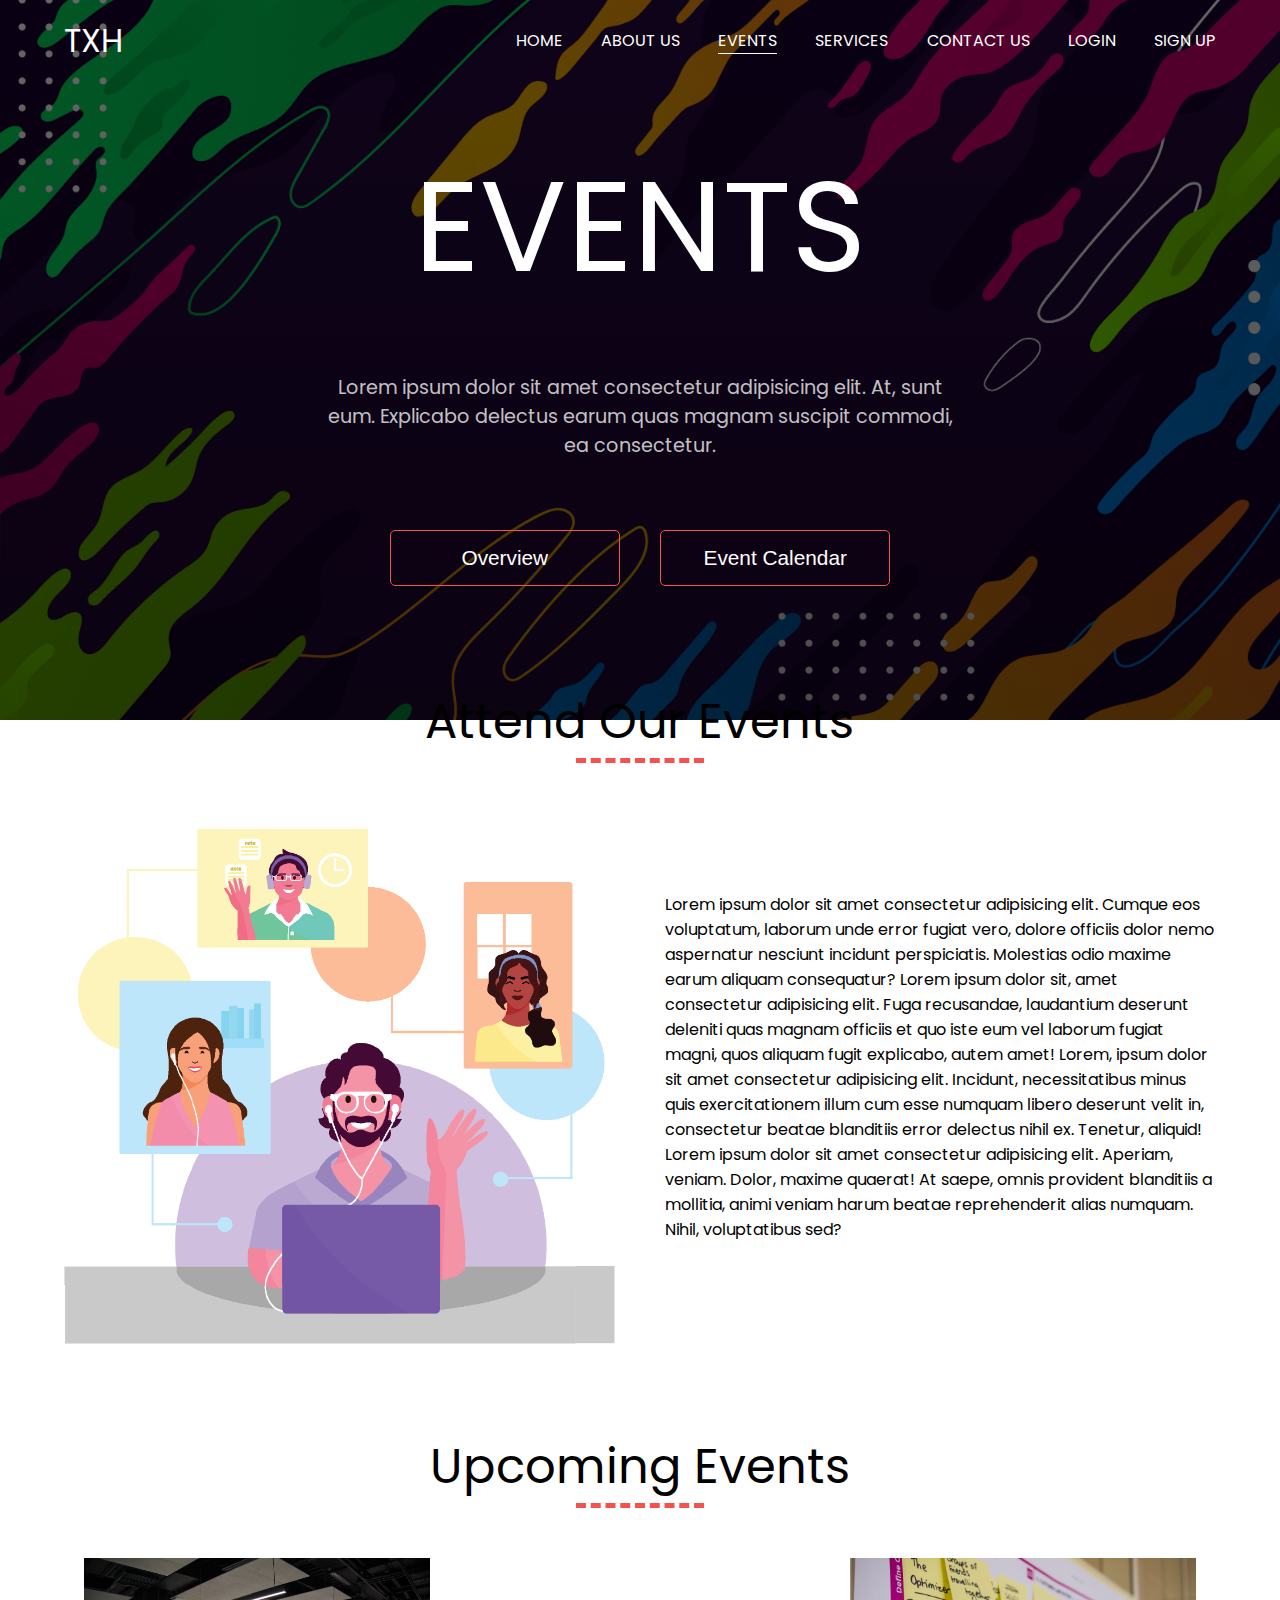
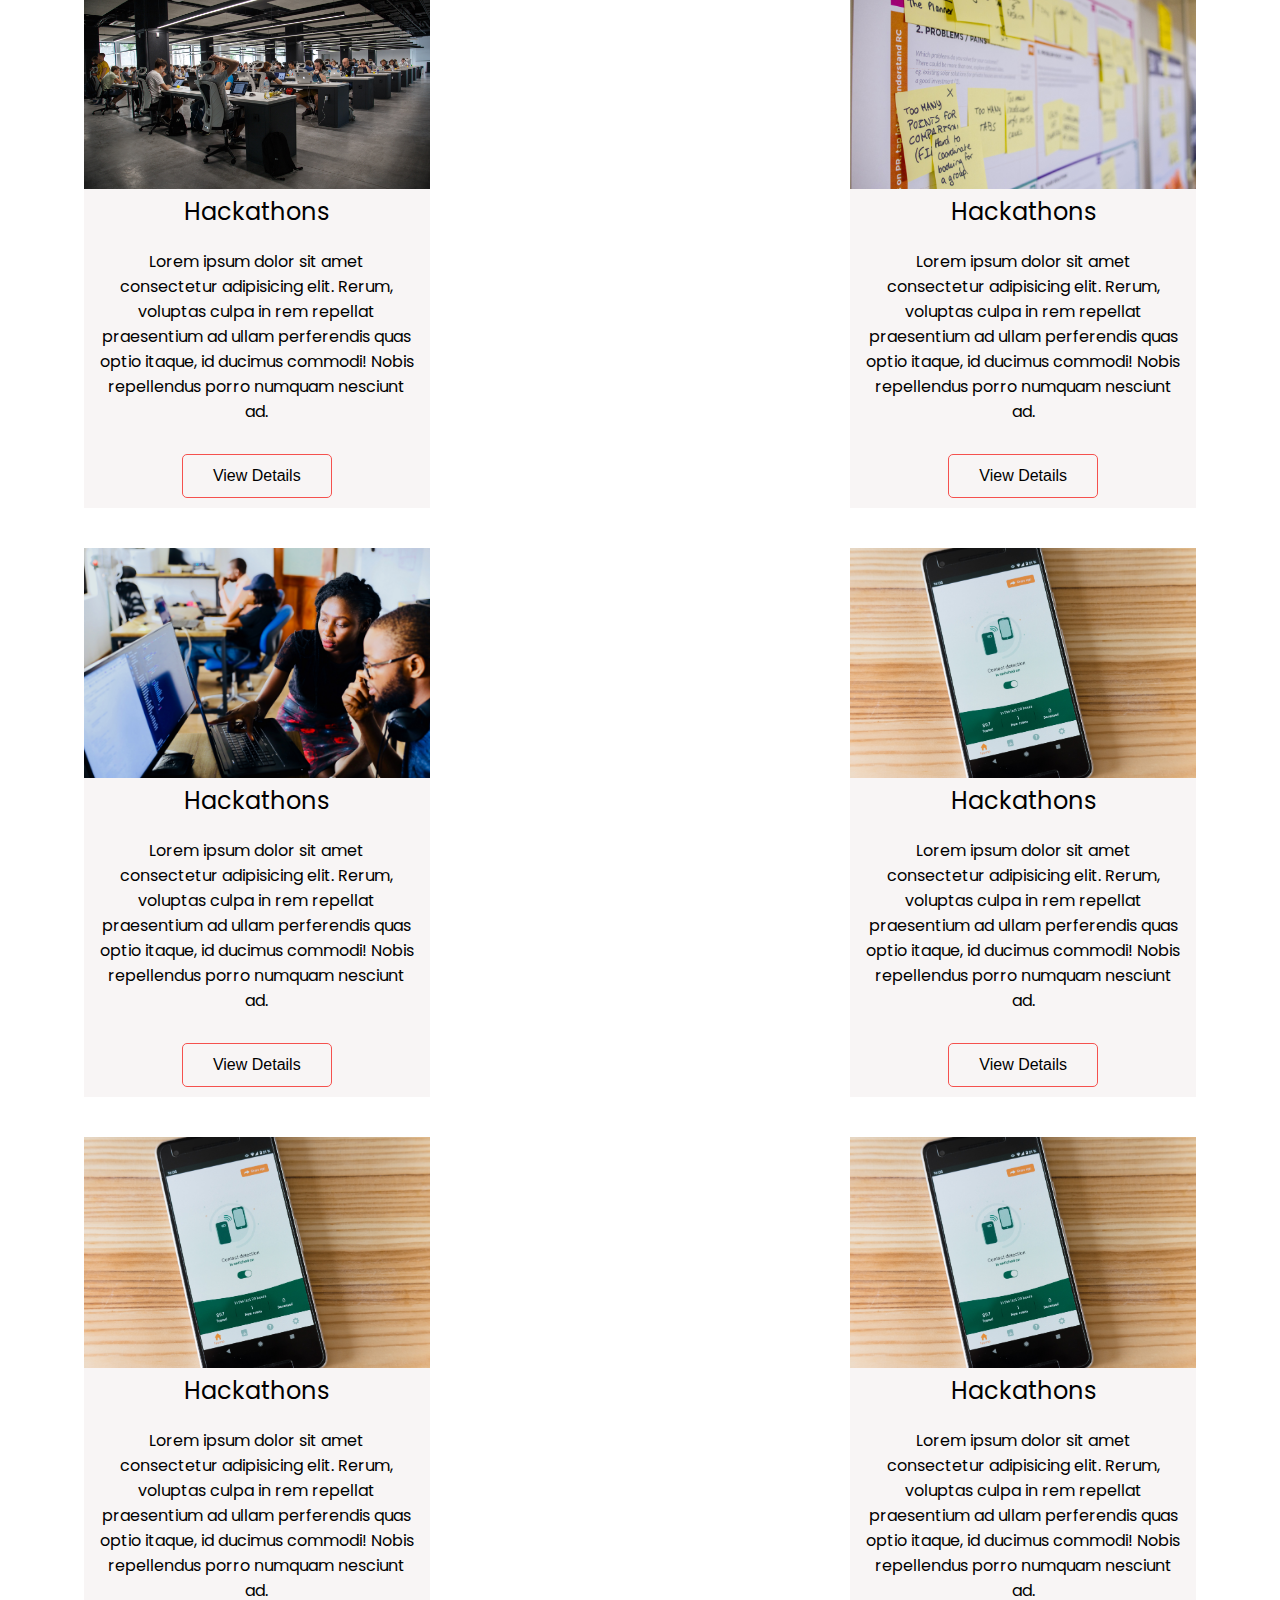
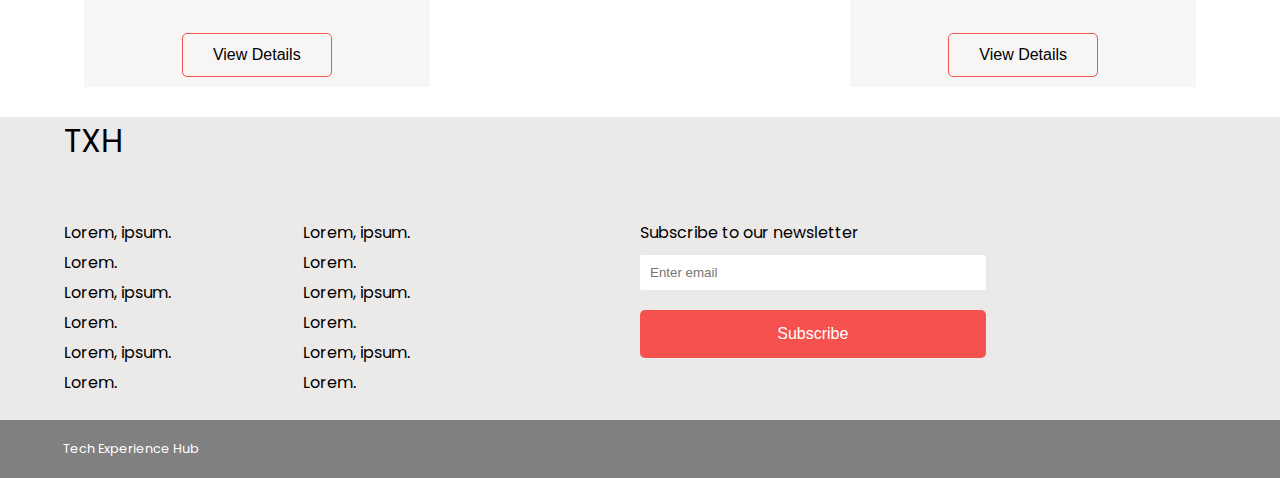
==== commit c0337f5b: "minor updates" ====
--- a/view/events.html
+++ b/view/events.html
@@ -5,7 +5,8 @@
     <meta http-equiv="X-UA-Compatible" content="IE=edge">
     <meta name="viewport" content="width=device-width, initial-scale=1.0">
     <title>Events | Tech Experience Hub</title>
-    <link rel="stylesheet" href="../css/style.css">
+    <link rel="stylesheet" href="../css/events.css">
+    <link rel="stylesheet" href="../css/navbar.css">
     <link href="https://fonts.googleapis.com/css2?family=Inter:wght@100;300;400&family=Poppins:wght@100;300;400&display=swap" rel="stylesheet"> 
 </head>
 <body>
@@ -42,7 +43,7 @@
     <!-- end of navigation bar -->
 
     <main>
-        <div class="ebk-img"></div>
+        <div class="bk-img"></div>
 
         <p class="heading e">Events</p>
 
@@ -54,7 +55,7 @@
             <button>Event Calendar</button>
         </div>
 
-        <p class="e-title">Attend Our Events</p>
+        <p class="title">Attend Our Events</p>
 
         <!-- events intro -->
         <section class="intro">
@@ -72,13 +73,13 @@
         <!-- events section -->
         <section class="events">
             <!-- events -->
+            <p class="title">Upcoming Events</p>
             <div class="events-container">
-                <p class="e-title">Upcoming Events</p>
                 <div class="event">
                     <img src="../assets/img/pics/alex-kotliarskyi-QBpZGqEMsKg-unsplash.jpg" alt="">
                     <div class="right">
                         <p class="heading">Hackathons</p>
-                        <p class="text">Lorem ipsum dolor sit amet consectetur adipisicing elit. Modi quod tempora similique aliquid voluptatem nesciunt ratione eum, in consequuntur, iste iusto a voluptas sapiente quae ab id, placeat quibusdam assumenda.</p>
+                        <p class="text">Lorem ipsum dolor sit amet consectetur adipisicing elit. Rerum, voluptas culpa in rem repellat praesentium ad ullam perferendis quas optio itaque, id ducimus commodi! Nobis repellendus porro numquam nesciunt ad.</p>
                         <button>View Details</button>
                     </div>
                 </div>
@@ -86,7 +87,7 @@
                     <img src="../assets/img/pics/daria-nepriakhina-zoCDWPuiRuA-unsplash.jpg" alt="">
                     <div class="right">
                         <p class="heading">Hackathons</p>
-                        <p class="text">Lorem ipsum dolor sit amet consectetur adipisicing elit. Modi quod tempora similique aliquid voluptatem nesciunt ratione eum, in consequuntur, iste iusto a voluptas sapiente quae ab id, placeat quibusdam assumenda.</p>
+                        <p class="text">Lorem ipsum dolor sit amet consectetur adipisicing elit. Rerum, voluptas culpa in rem repellat praesentium ad ullam perferendis quas optio itaque, id ducimus commodi! Nobis repellendus porro numquam nesciunt ad.</p>
                         <button>View Details</button>
                     </div>
                 </div>
@@ -94,7 +95,7 @@
                     <img src="../assets/img/pics/lagos-techie-IgUR1iX0mqM-unsplash.jpg" alt="">
                     <div class="right">
                         <p class="heading">Hackathons</p>
-                        <p class="text">Lorem ipsum dolor sit amet consectetur adipisicing elit. Modi quod tempora similique aliquid voluptatem nesciunt ratione eum, in consequuntur, iste iusto a voluptas sapiente quae ab id, placeat quibusdam assumenda.</p>
+                        <p class="text">Lorem ipsum dolor sit amet consectetur adipisicing elit. Rerum, voluptas culpa in rem repellat praesentium ad ullam perferendis quas optio itaque, id ducimus commodi! Nobis repellendus porro numquam nesciunt ad.</p>
                         <button>View Details</button>
                     </div>
                 </div>
@@ -102,7 +103,23 @@
                     <img src="../assets/img/pics/markus-winkler-4TBdESUNuFg-unsplash.jpg" alt="">
                     <div class="right">
                         <p class="heading">Hackathons</p>
-                        <p class="text">Lorem ipsum dolor sit amet consectetur adipisicing elit. Modi quod tempora similique aliquid voluptatem nesciunt ratione eum, in consequuntur, iste iusto a voluptas sapiente quae ab id, placeat quibusdam assumenda.</p>
+                        <p class="text">Lorem ipsum dolor sit amet consectetur adipisicing elit. Rerum, voluptas culpa in rem repellat praesentium ad ullam perferendis quas optio itaque, id ducimus commodi! Nobis repellendus porro numquam nesciunt ad.</p>
+                        <button>View Details</button>
+                    </div>
+                </div>
+                <div class="event">
+                    <img src="../assets/img/pics/markus-winkler-4TBdESUNuFg-unsplash.jpg" alt="">
+                    <div class="right">
+                        <p class="heading">Hackathons</p>
+                        <p class="text">Lorem ipsum dolor sit amet consectetur adipisicing elit. Rerum, voluptas culpa in rem repellat praesentium ad ullam perferendis quas optio itaque, id ducimus commodi! Nobis repellendus porro numquam nesciunt ad.</p>
+                        <button>View Details</button>
+                    </div>
+                </div>
+                <div class="event">
+                    <img src="../assets/img/pics/markus-winkler-4TBdESUNuFg-unsplash.jpg" alt="">
+                    <div class="right">
+                        <p class="heading">Hackathons</p>
+                        <p class="text">Lorem ipsum dolor sit amet consectetur adipisicing elit. Rerum, voluptas culpa in rem repellat praesentium ad ullam perferendis quas optio itaque, id ducimus commodi! Nobis repellendus porro numquam nesciunt ad.</p>
                         <button>View Details</button>
                     </div>
                 </div>
--- a/css/events.css
+++ b/css/events.css
@@ -0,0 +1,263 @@
+* {
+  margin: 0;
+  padding: 0;
+  box-sizing: border-box;
+}
+
+html {
+  scroll-behavior: smooth;
+}
+
+body {
+  height: 100%;
+  font-family: "Poppins", sans-serif;
+  font-size: 16px;
+  font-weight: 400;
+  position: relative;
+}
+
+.bk-img {
+  position: absolute;
+  top: 0;
+  /* border: 5px solid red; */
+  /* object-fit: scale-down; */
+  height: 80vh;
+  width: 100%;
+  background: linear-gradient(rgba(0, 0, 0, 0.6), rgba(0, 0, 0, 0.7)),
+    url("../assets/img/backgrounds/mainBg.png");
+  background-repeat: no-repeat;
+  background-size: cover;
+  z-index: -1000;
+}
+
+.heading {
+  padding-top: 150px;
+  font-size: 5rem;
+  text-transform: uppercase;
+  color: white;
+  text-align: center;
+}
+
+.sometext {
+  color: rgba(255, 255, 255, 0.774);
+  font-size: 1rem;
+  text-align: center;
+  width: 90%;
+  margin: 50px auto;
+}
+
+.button-container {
+  display: flex;
+  align-items: center;
+  flex-direction: column;
+  width: 90%;
+  margin: auto;
+  justify-content: center;
+}
+
+.button-container button {
+  padding: 15px;
+  font-size: 1rem;
+  margin-top: 20px;
+  width: 100%;
+  background-color: #f5514e;
+  color: white;
+  border: 0;
+  border-radius: 5px;
+  cursor: pointer;
+}
+
+.events {
+  /* padding-top: 80px; */
+}
+
+.title {
+  font-size: 2rem;
+  text-align: center;
+  padding-top: 20px;
+}
+
+.title::after{
+  content: "";
+  display: block;
+  border-bottom: 5px dashed #f5514e;
+  width: 10%;
+  margin: auto;
+}
+
+.event {
+  width: 90%;
+  margin: 20px auto;
+  /* padding: 15px; */
+  background-color: #f8f5f5;
+  text-align: center;
+  border-width: thin;
+}
+
+.event img {
+  width: 100%;
+  padding: 0; 
+}
+
+.event .text{
+  padding: 15px;
+}
+
+.event .heading {
+  padding-top: 0;
+  font-size: 1.5rem;
+  text-transform: capitalize;
+  margin: 10px;
+  color: black;
+}
+
+.event button {
+  padding: 12px;
+  margin: 15px auto;
+  width: 150px;
+  font-size: 1rem;
+  background-color: transparent;
+  border: 1px solid #f5514e;
+  border-width: thin;
+  border-radius: 5px;
+  cursor: pointer;
+  transition: all 0.2s ease;
+}
+
+.scrollToTop {
+  display: none;
+  position: fixed;
+  bottom: 20px;
+  right: 10px;
+  background: transparent;
+  border: none;
+  z-index: 1000;
+}
+
+.fa-arrow-alt-circle-up {
+  color: black;
+  cursor: pointer;
+}
+
+.intro{
+  width: 90%;
+  margin: auto;
+}
+
+.intro-container .illustration a img{
+  width: 100%;
+}
+
+.intro-container .text-content{
+  width: 100%;
+  margin: 10px auto 30px auto;
+  text-align: center;
+}
+
+@media screen and (min-width: 50em) {
+  .bk-img {
+    height: 80vh;
+  }
+
+  .heading {
+    padding-top: 50px;
+    font-size: 8rem;
+  }
+
+  .sometext {
+    font-size: 1.2rem;
+    width: 50%;
+  }
+
+  .button-container {
+    width: 90%;
+    flex-direction: row;
+  }
+
+  .button-container button {
+    margin: 20px;
+    width: 20%;
+    font-size: 1.3rem;
+    background: transparent;
+    border: 1px solid #f5514e;
+    transition: all 0.5s ease;
+  }
+
+  .button-container button:hover {
+    background-color: #f5514e;
+  }
+
+  .event button:hover {
+    background-color: #f5514e;
+    color: white;
+  }
+
+  .title{
+    font-size: 3rem;
+    margin-bottom: 30px;
+    padding-top: 80px;
+  }
+
+  .events-container{
+    display: flex;
+    align-items: center;
+    flex-wrap: wrap;
+    justify-content: space-between;
+    width: 90%;
+    margin: auto;
+  }
+
+  .event{
+    display: flex;
+    flex-direction: column;
+    text-align: center;
+    margin: 20px;
+    width: 30%;
+  }
+
+  .event img{
+    width: 100%;
+  }
+
+  .event .heading, .event .text{
+    text-align: center;
+    width: 100%;
+    padding: 0px auto;
+    margin: 5px auto;
+  }
+
+  .event button{
+    margin: 10px auto;
+  }
+
+  .scrollToTop {
+    right: 20px;
+  }
+
+  .intro{
+    width: 90%;
+    margin: auto;
+  }
+
+  .intro-container{
+    display: flex;
+    align-items: center;
+    justify-content: space-around;
+    width: 100%;
+  }
+  
+  .intro-container .illustration a img{
+    width: 100%;
+  }
+
+  .intro-container .illustration{
+    flex: 1;
+  }
+  
+  .intro-container .text-content{
+    flex: 1;
+    width: 60%;
+    margin: 10px 0px 20px 50px;
+    text-align: left;
+  }
+}
--- a/css/navbar.css
+++ b/css/navbar.css
@@ -0,0 +1,277 @@
+* {
+  margin: 0;
+  padding: 0;
+  box-sizing: border-box;
+}
+
+html {
+  scroll-behavior: smooth;
+}
+
+body {
+  position: relative;
+  font-family: "Poppins", sans-serif;
+  font-size: 16px;
+  font-weight: 400;
+  height: 100%;
+}
+
+header {
+  display: flex;
+  justify-content: center;
+  height: 8vh;
+  color: white;
+  z-index: 999;
+  background-color: #f5514e;
+  width: 100%;
+  position: fixed;
+  top: 0;
+}
+
+.nav-container {
+  display: flex;
+  align-items: center;
+  justify-content: space-between;
+  width: 90%;
+}
+
+.nav-brand {
+  display: flex;
+  align-items: center;
+  flex: 1;
+}
+
+.nav-brand a {
+  font-size: 2rem;
+  text-decoration: none;
+  color: white;
+}
+
+.burger {
+  display: block;
+  z-index: 30;
+  cursor: pointer;
+}
+
+.burger div {
+  width: 25px;
+  margin: 3px;
+  padding: 2px;
+  border-radius: 10px;
+  background-color: white;
+  transition: all 0.3s ease;
+}
+
+.nav-links {
+  display: none;
+  align-items: center;
+  list-style: none;
+  transition: all 0.5s ease;
+}
+
+.links {
+  /* margin-left: 50px; */
+  text-decoration: none;
+  color: white;
+  text-transform: uppercase;
+  transition: all 0.5s ease;
+}
+
+.nav-links.navSlide {
+  position: fixed;
+  top: 8vh;
+  left: 0;
+  height: 100vh;
+  width: 100%;
+  display: block;
+  background-color: #f5514e;
+  z-index: 1000;
+  transition: all 0.5s ease;
+}
+
+.nav-links.slideIn {
+  overflow: hidden;
+  animation: slideIn 0.5s ease forwards alternate;
+}
+
+@keyframes slideIn {
+  from {
+    transform: translateX(-100%);
+  }
+
+  to {
+    transform: translateX(0%);
+  }
+}
+
+.nav-links li a {
+  display: inline-block;
+  text-align: center;
+  margin: 25px auto;
+  width: 100%;
+}
+
+.burger.toggle .line1 {
+  transform: rotate(45deg) translate(5px, 5px);
+}
+.burger.toggle .line2 {
+  /* transform: translateX(-200px); */
+  opacity: 0;
+}
+.burger.toggle .line3 {
+  transform: rotate(-45deg) translate(5px, -5px);
+}
+
+footer {
+  /* background: linear-gradient(rgba(0, 0, 0, 0.6), rgba(0, 0, 0, 0.6)); */
+  background-color: #ece9e9;
+  height: fit-content;
+}
+
+.footer-content {
+  width: 90%;
+  margin: auto;
+}
+
+.brand p {
+  font-size: 2rem;
+  margin: 10px auto;
+}
+
+.socials {
+  margin: auto;
+  width: 100%;
+}
+
+.socials a {
+  text-decoration: none;
+  color: #f5514e;
+  margin: 5px;
+}
+
+.other-links {
+  display: flex;
+  align-items: center;
+  justify-content: space-between;
+  width: 90%;
+  margin: 20px 0px;
+}
+
+.other-links a {
+  display: block;
+  text-decoration: none;
+  color: black;
+  margin-bottom: 5px;
+}
+
+.newsletter {
+  width: 100%;
+}
+
+.newsletter input {
+  padding: 10px;
+  border: thin;
+  border-radius: 2px;
+  width: 100%;
+  margin: 10px auto;
+}
+
+.newsletter input[type="button"] {
+  padding: 15px;
+  font-size: 1rem;
+  background-color: #f5514e;
+  color: white;
+  border: 0;
+  border-radius: 5px;
+  transition: all 0.3s ease;
+}
+
+.newsletter input[type="button"]:hover {
+  border-radius: 10px;
+  cursor: pointer;
+}
+
+.copyright-info {
+  padding: 20px;
+  text-align: left;
+  font-size: 0.8rem;
+  background-color: grey;
+  color: white;
+}
+
+.copyright-info span {
+  display: block;
+  width: 93%;
+  margin: auto;
+}
+
+@media screen and (min-width: 50em) {
+  header {
+    position: relative;
+    background: transparent;
+    top: 0;
+    width: 100%;
+    border: 0;
+    height: 9vh;
+    transition: all 0.8s ease;
+  }
+
+  .nav-container {
+    position: relative;
+    top: 0;
+  }
+
+  .nav-links {
+    display: flex;
+    justify-content: space-between;
+    width: 700px;
+  }
+
+  .nav-links li a {
+    margin: 30px auto;
+    padding: 0px;
+    width: fit-content;
+  }
+
+  .nav-links li {
+    text-align: center;
+    width: fit-content;
+  }
+
+  .nav-links li a:hover {
+    color: #ff8482;
+  }
+
+  .active {
+    border-bottom: 1px solid white;
+  }
+
+  .burger {
+    display: none;
+  }
+
+  .stickyH {
+    position: sticky;
+    background-color: #f5514e;
+  }
+
+  .stickyH .nav-links li a:hover {
+    color: white;
+    font-size: 1.05rem;
+  }
+
+  .other-links {
+    width: 30%;
+  }
+
+  .newsletter {
+    width: 30%;
+    margin: 20px auto;
+  }
+
+  .res-content {
+    display: flex;
+    justify-content: space-between;
+    align-items: flex-start;
+  }
+}
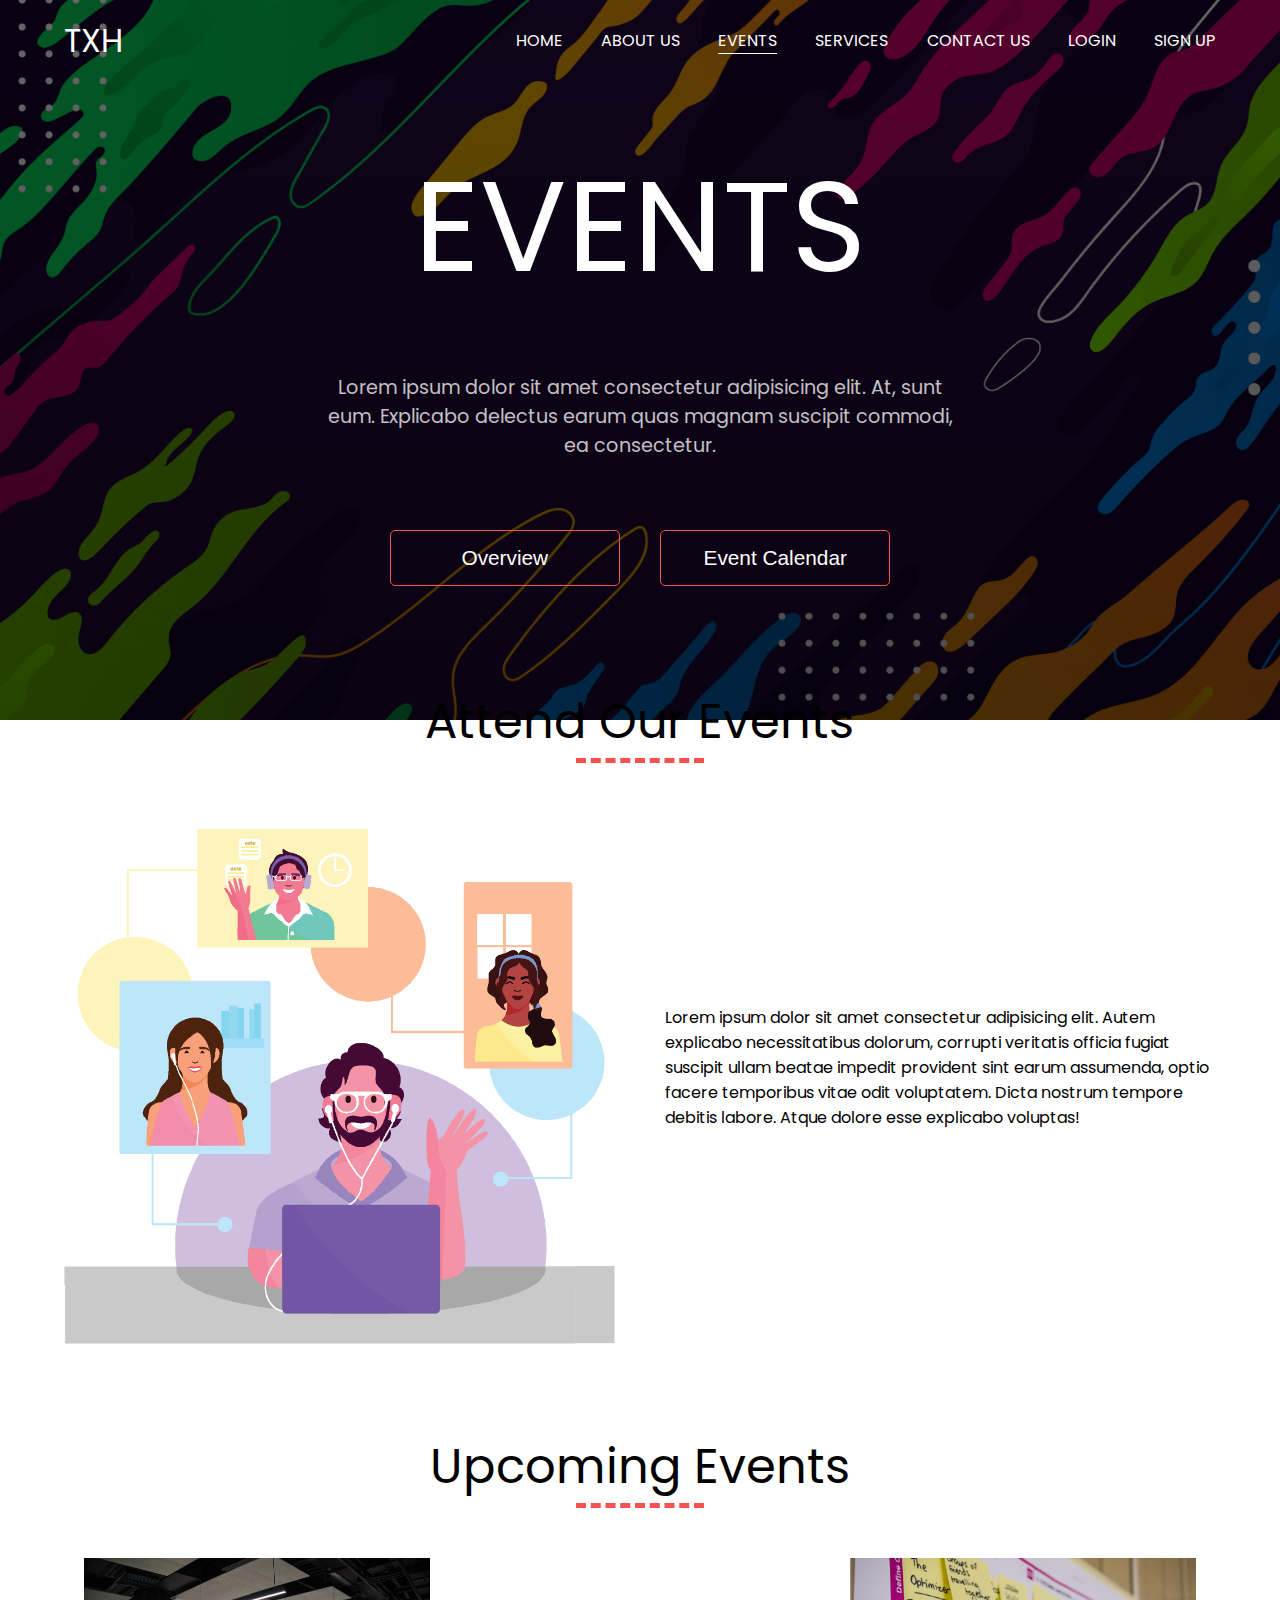
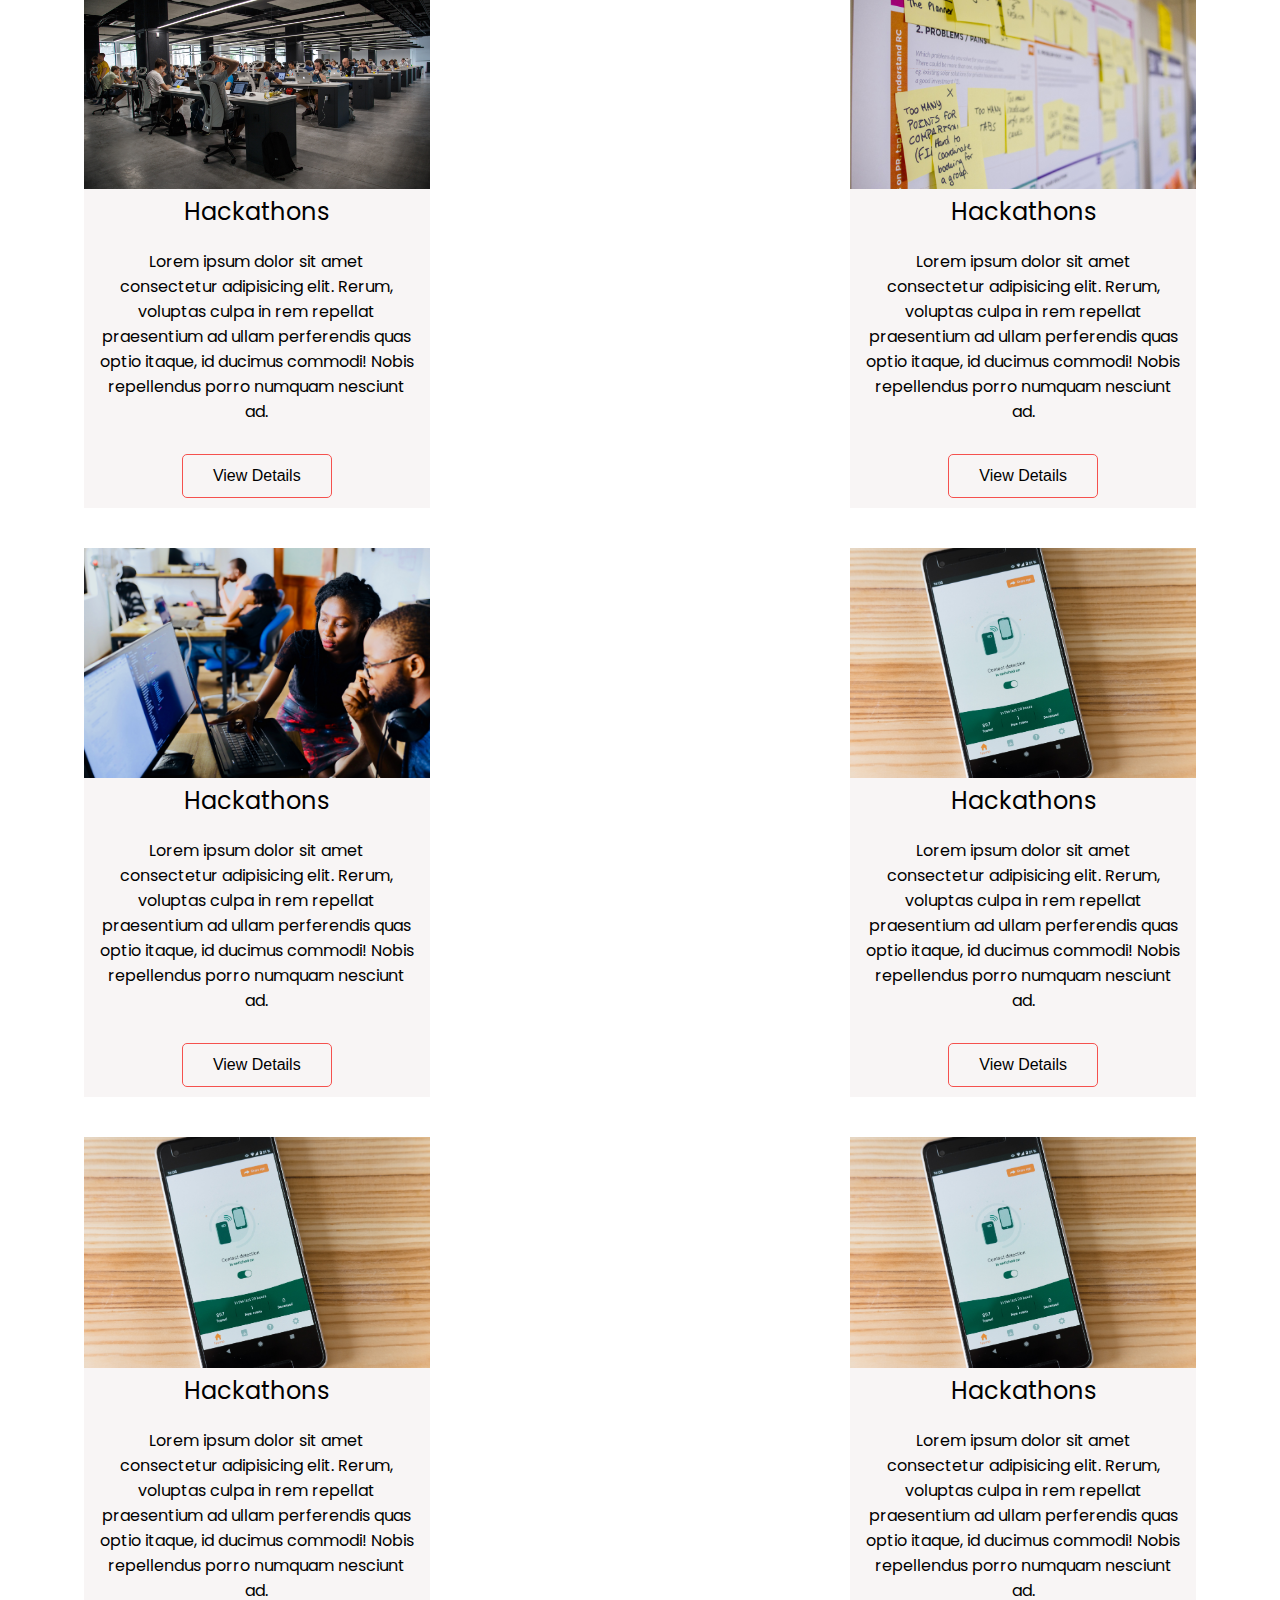
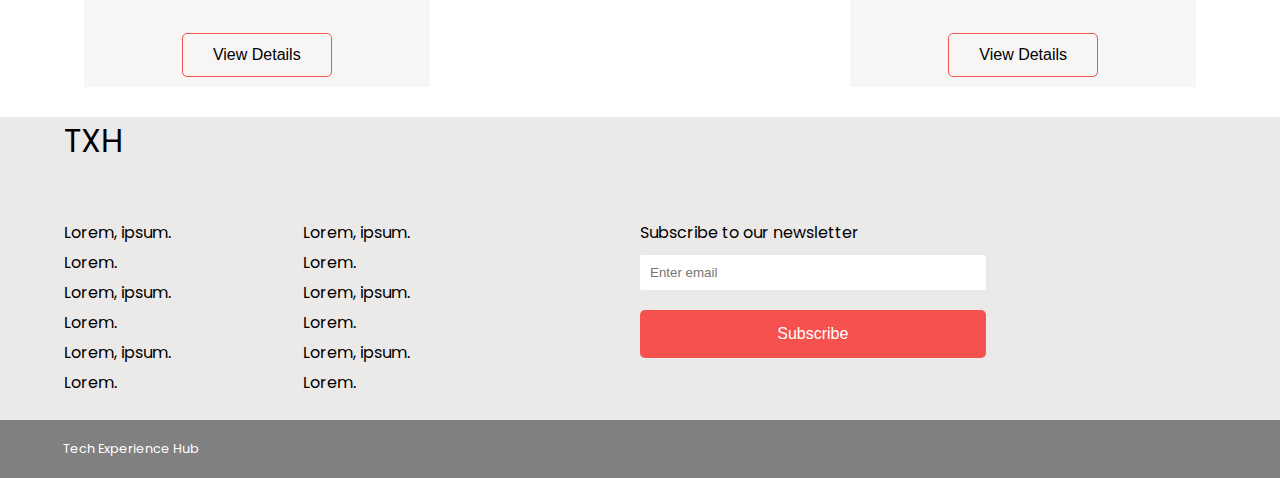
==== commit b09c5603: "create services.html" ====
--- a/view/events.html
+++ b/view/events.html
@@ -45,7 +45,7 @@
     <main>
         <div class="bk-img"></div>
 
-        <p class="heading e">Events</p>
+        <p class="heading">Events</p>
 
         <p class="sometext">Lorem ipsum dolor sit amet consectetur adipisicing elit. At, sunt eum. Explicabo delectus earum quas magnam suscipit commodi, ea consectetur.</p>
 
@@ -65,7 +65,7 @@
                 </div>
 
                 <div class="text-content">
-                    <p class="text">Lorem ipsum dolor sit amet consectetur adipisicing elit. Cumque eos voluptatum, laborum unde error fugiat vero, dolore officiis dolor nemo aspernatur nesciunt incidunt perspiciatis. Molestias odio maxime earum aliquam consequatur? Lorem ipsum dolor sit, amet consectetur adipisicing elit. Fuga recusandae, laudantium deserunt deleniti quas magnam officiis et quo iste eum vel laborum fugiat magni, quos aliquam fugit explicabo, autem amet! Lorem, ipsum dolor sit amet consectetur adipisicing elit. Incidunt, necessitatibus minus quis exercitationem illum cum esse numquam libero deserunt velit in, consectetur beatae blanditiis error delectus nihil ex. Tenetur, aliquid! Lorem ipsum dolor sit amet consectetur adipisicing elit. Aperiam, veniam. Dolor, maxime quaerat! At saepe, omnis provident blanditiis a mollitia, animi veniam harum beatae reprehenderit alias numquam. Nihil, voluptatibus sed?</p>
+                    <p class="text">Lorem ipsum dolor sit amet consectetur adipisicing elit. Autem explicabo necessitatibus dolorum, corrupti veritatis officia fugiat suscipit ullam beatae impedit provident sint earum assumenda, optio facere temporibus vitae odit voluptatem. Dicta nostrum tempore debitis labore. Atque dolore esse explicabo voluptas!</p>
                 </div>
             </div>
         </section>
--- a/css/events.css
+++ b/css/events.css
@@ -74,7 +74,7 @@
 .title {
   font-size: 2rem;
   text-align: center;
-  padding-top: 20px;
+  padding-top: 60px;
 }
 
 .title::after{
--- a/css/navbar.css
+++ b/css/navbar.css
@@ -77,10 +77,10 @@
   transition: all 0.5s ease;
 }
 
-.nav-links.navSlide {
+.navSlide {
   position: fixed;
   top: 8vh;
-  left: 0;
+  left: 0%;
   height: 100vh;
   width: 100%;
   display: block;
